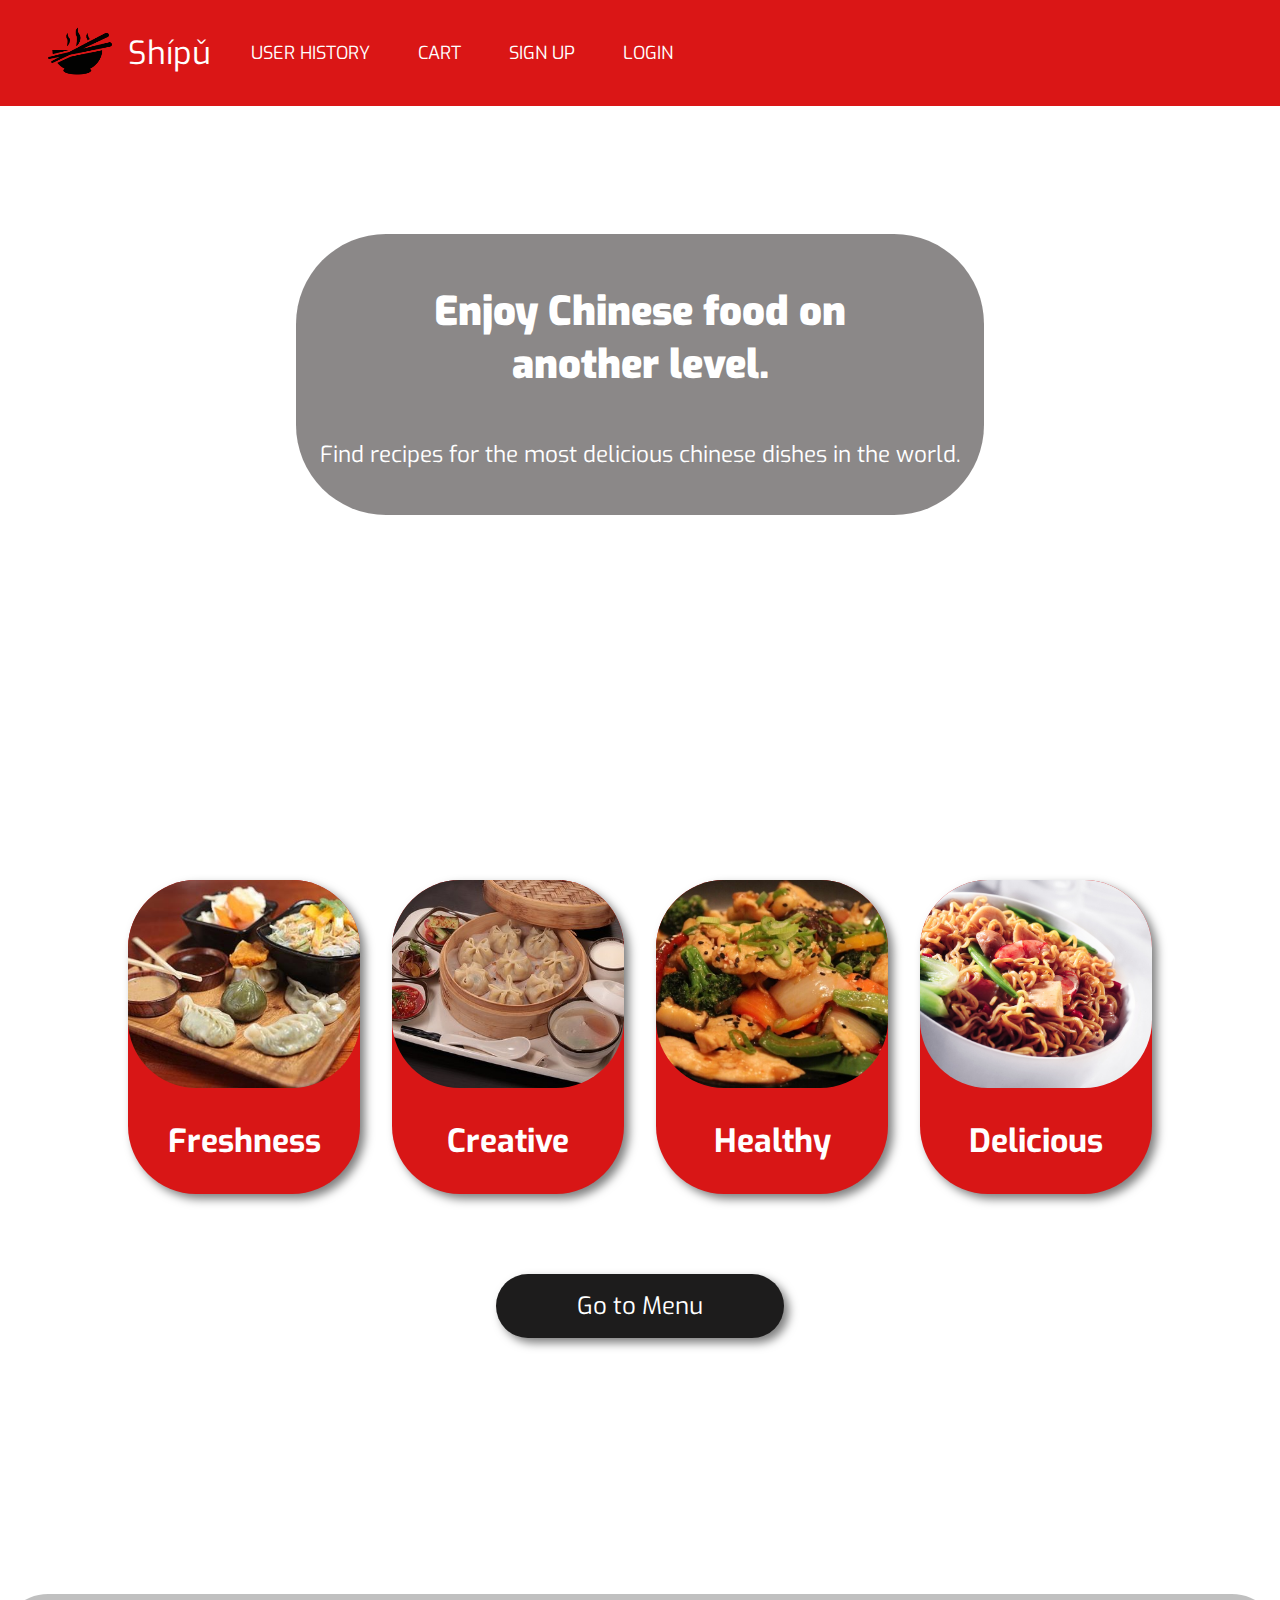
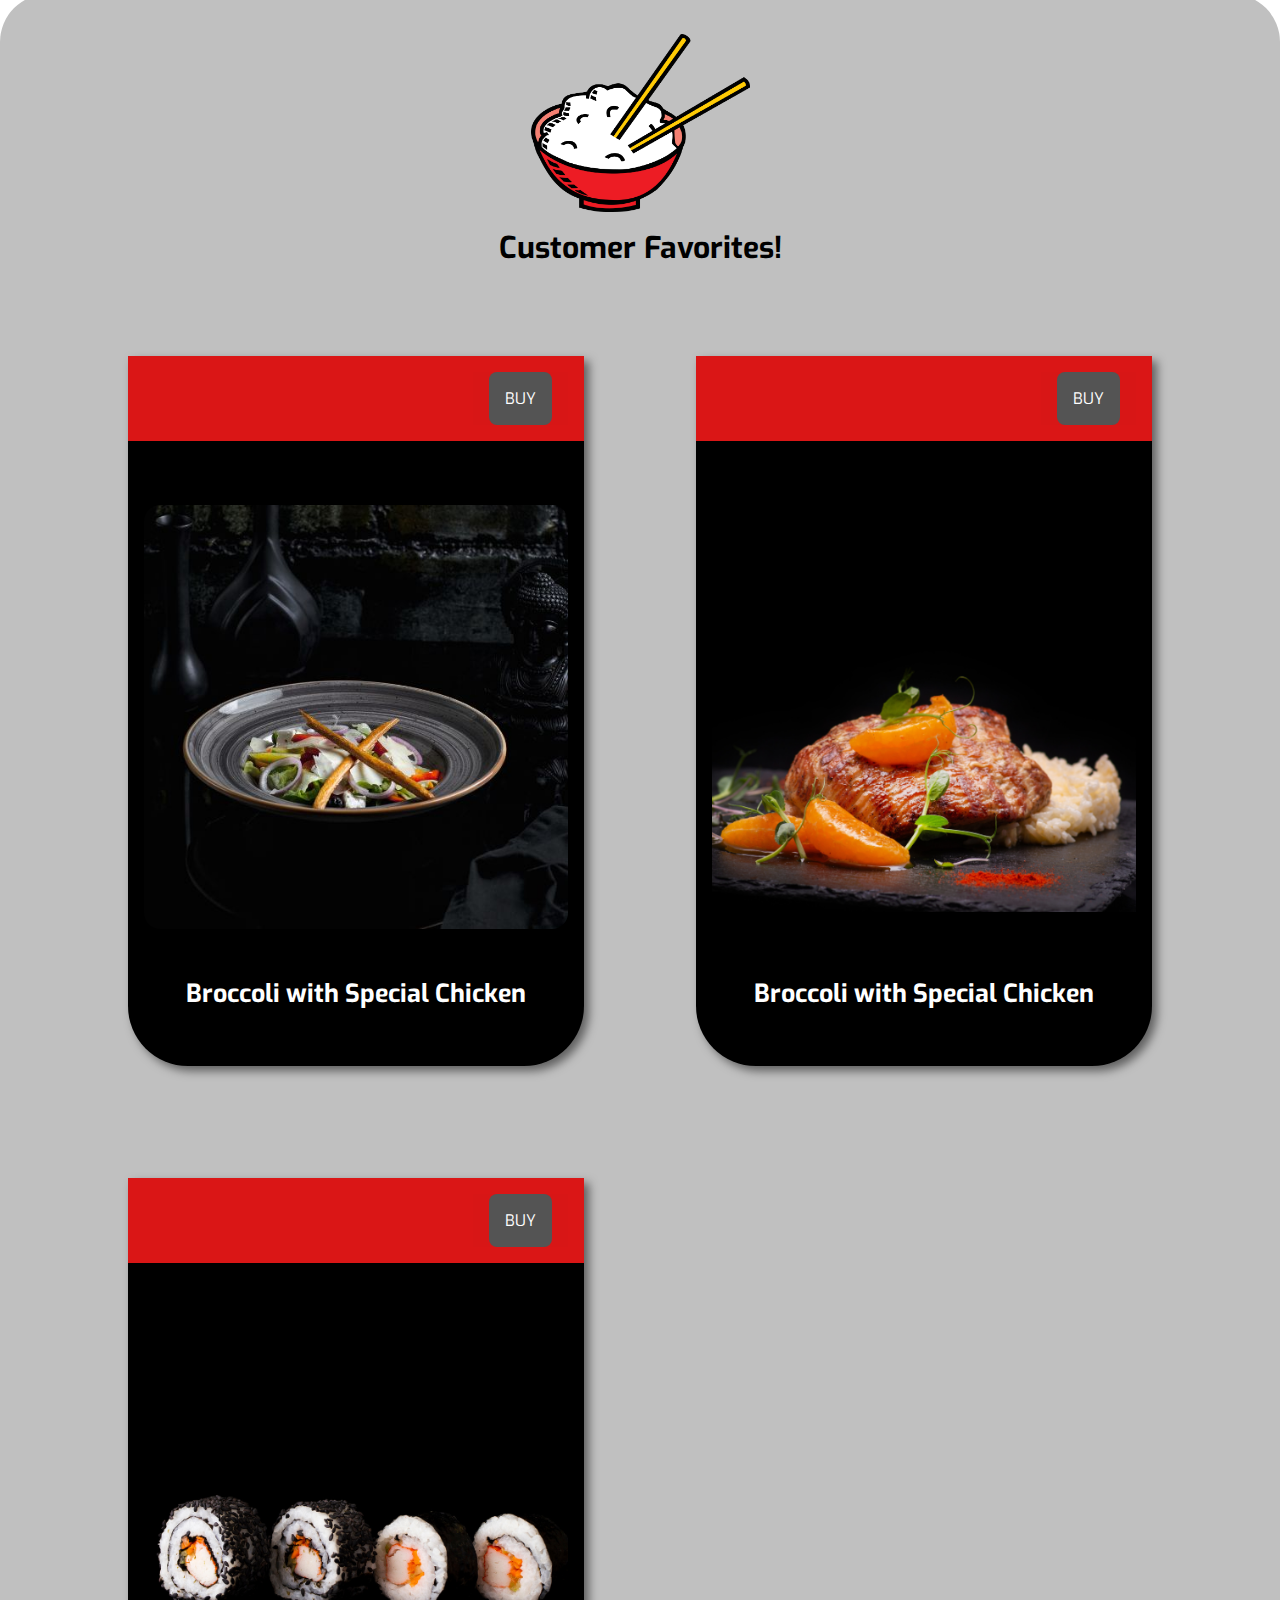
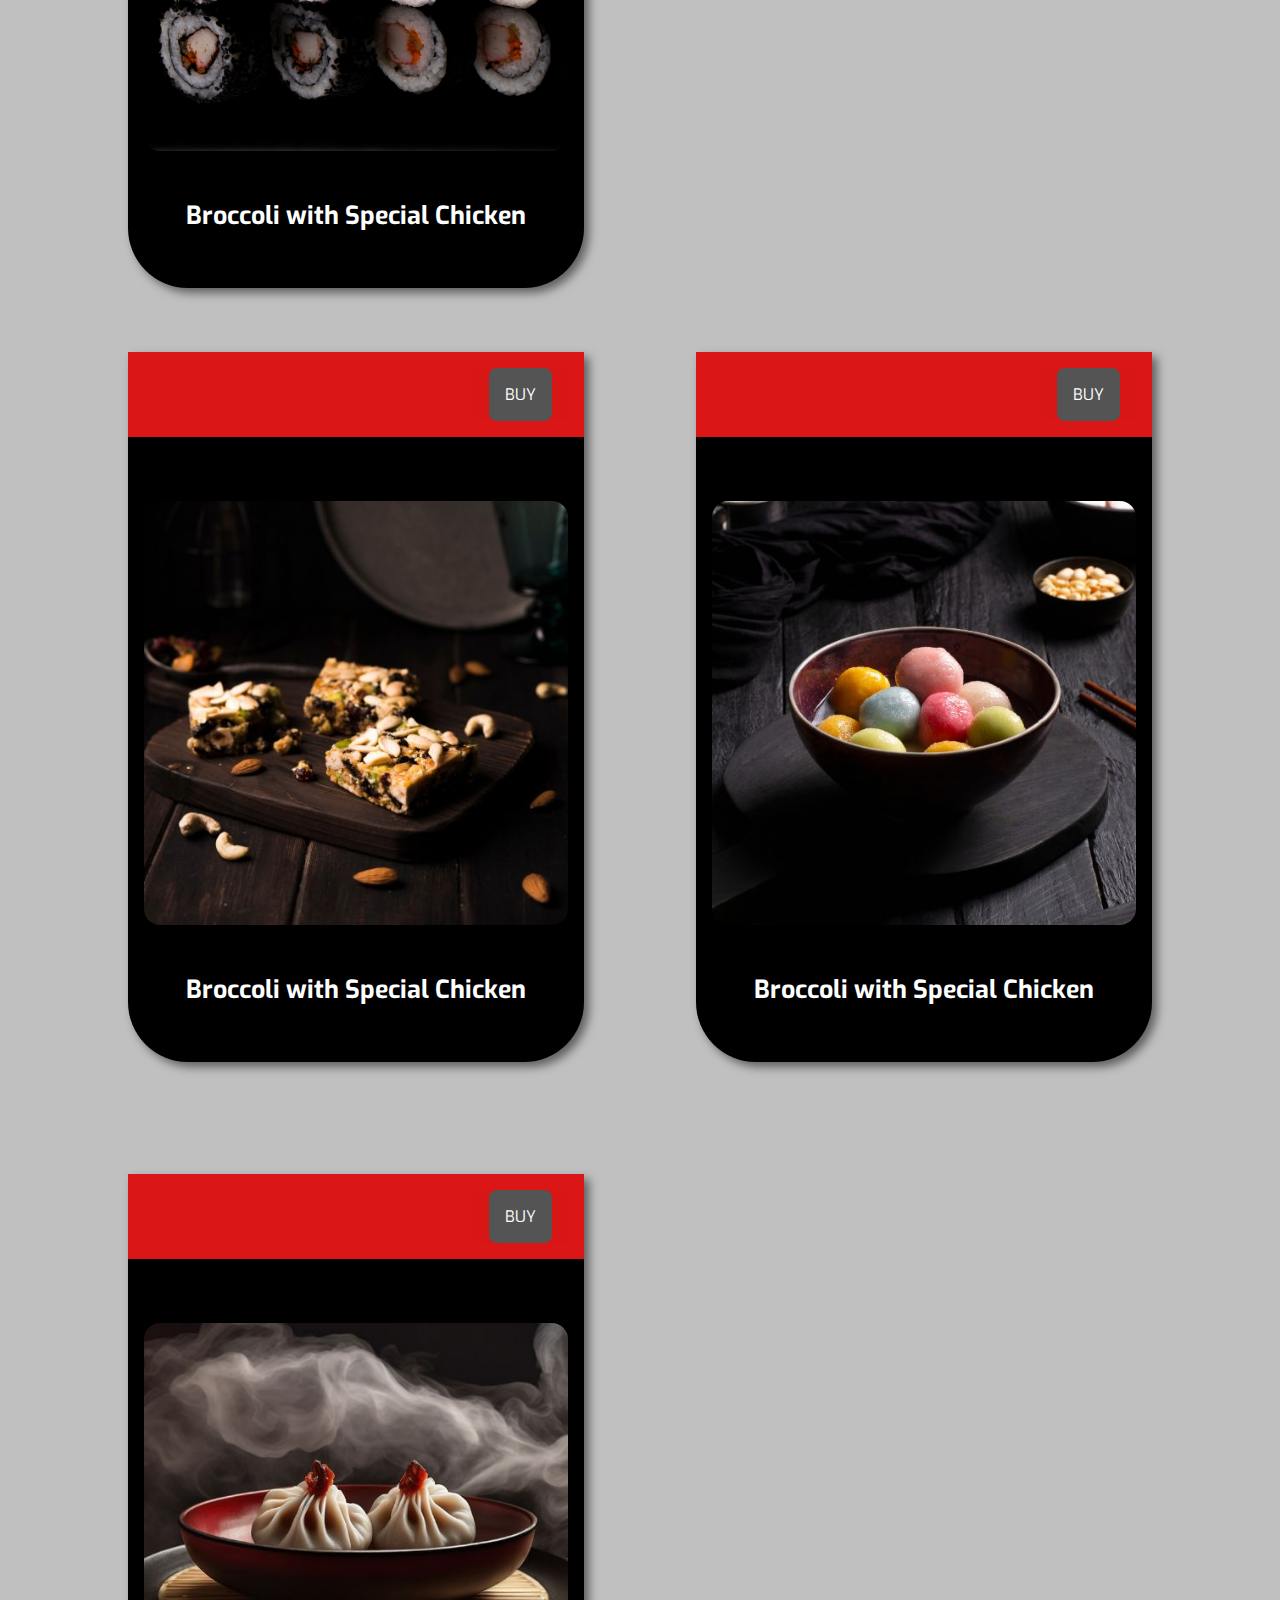
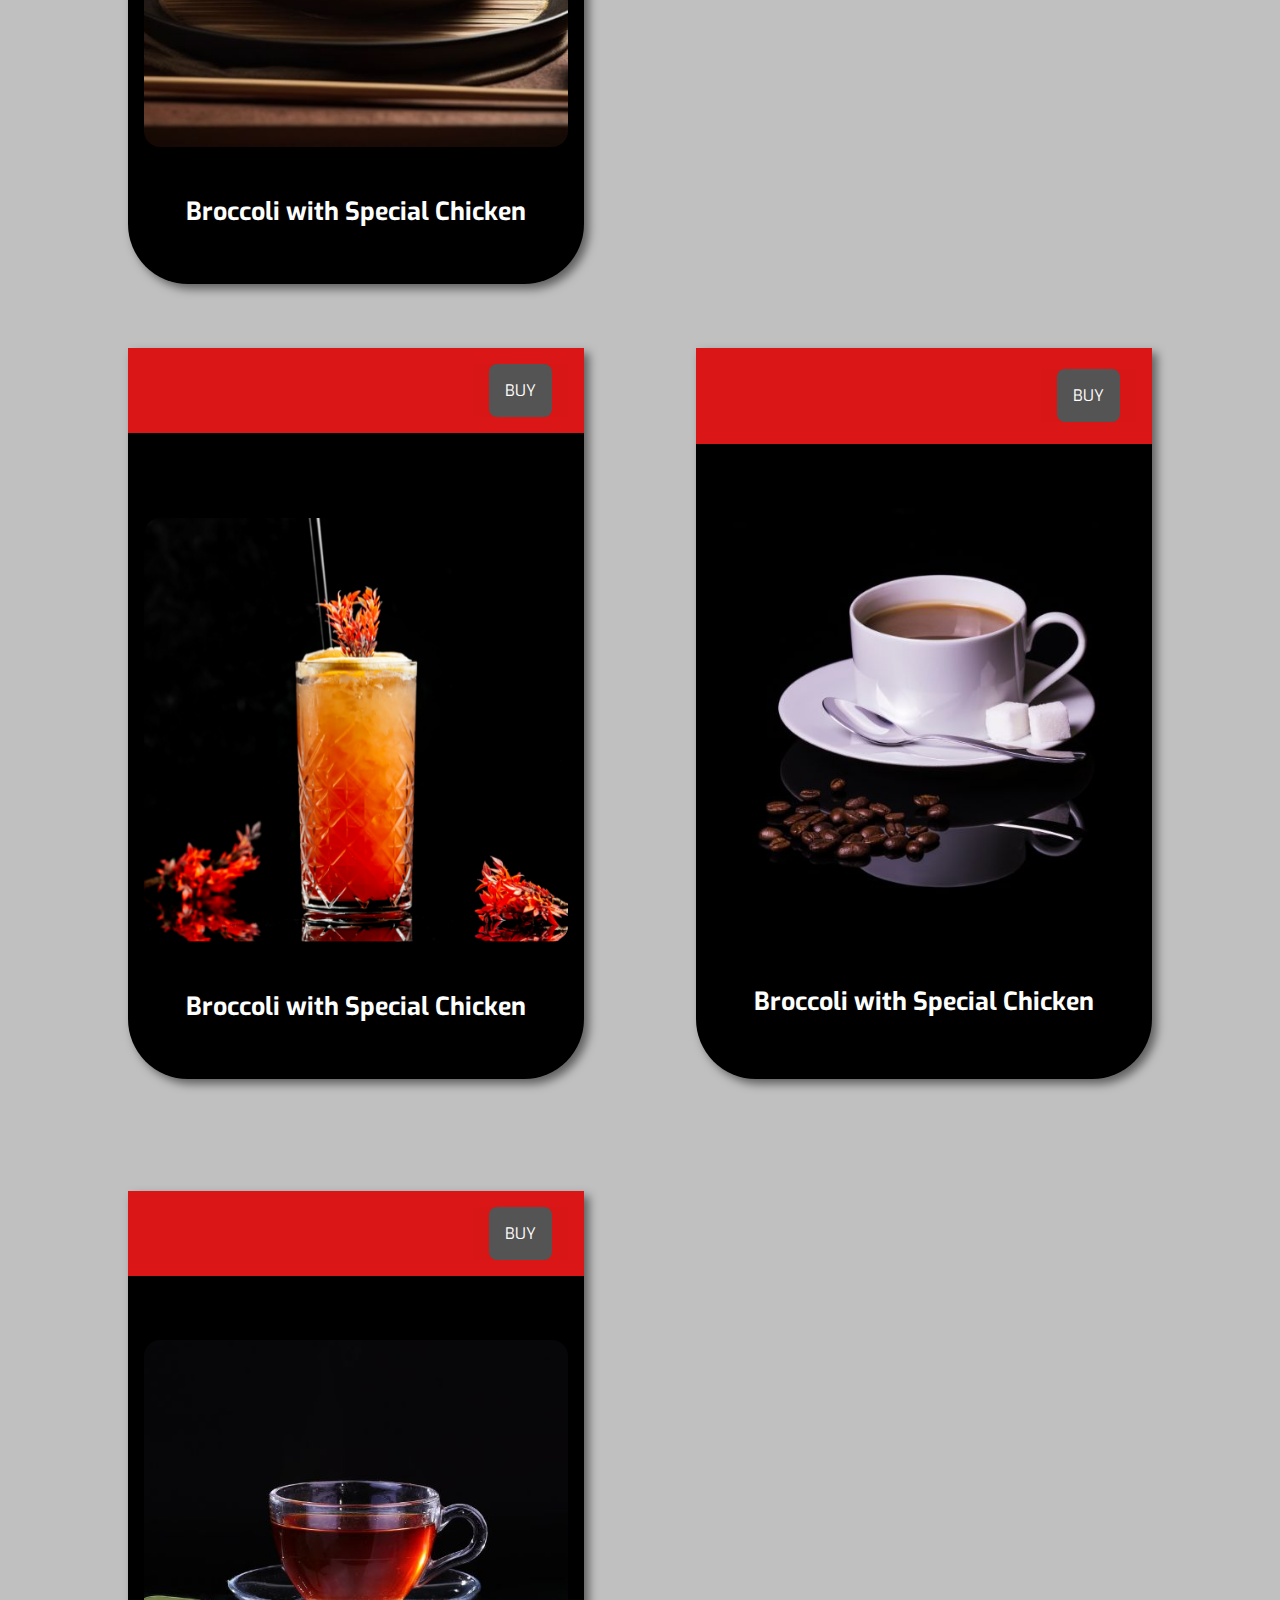
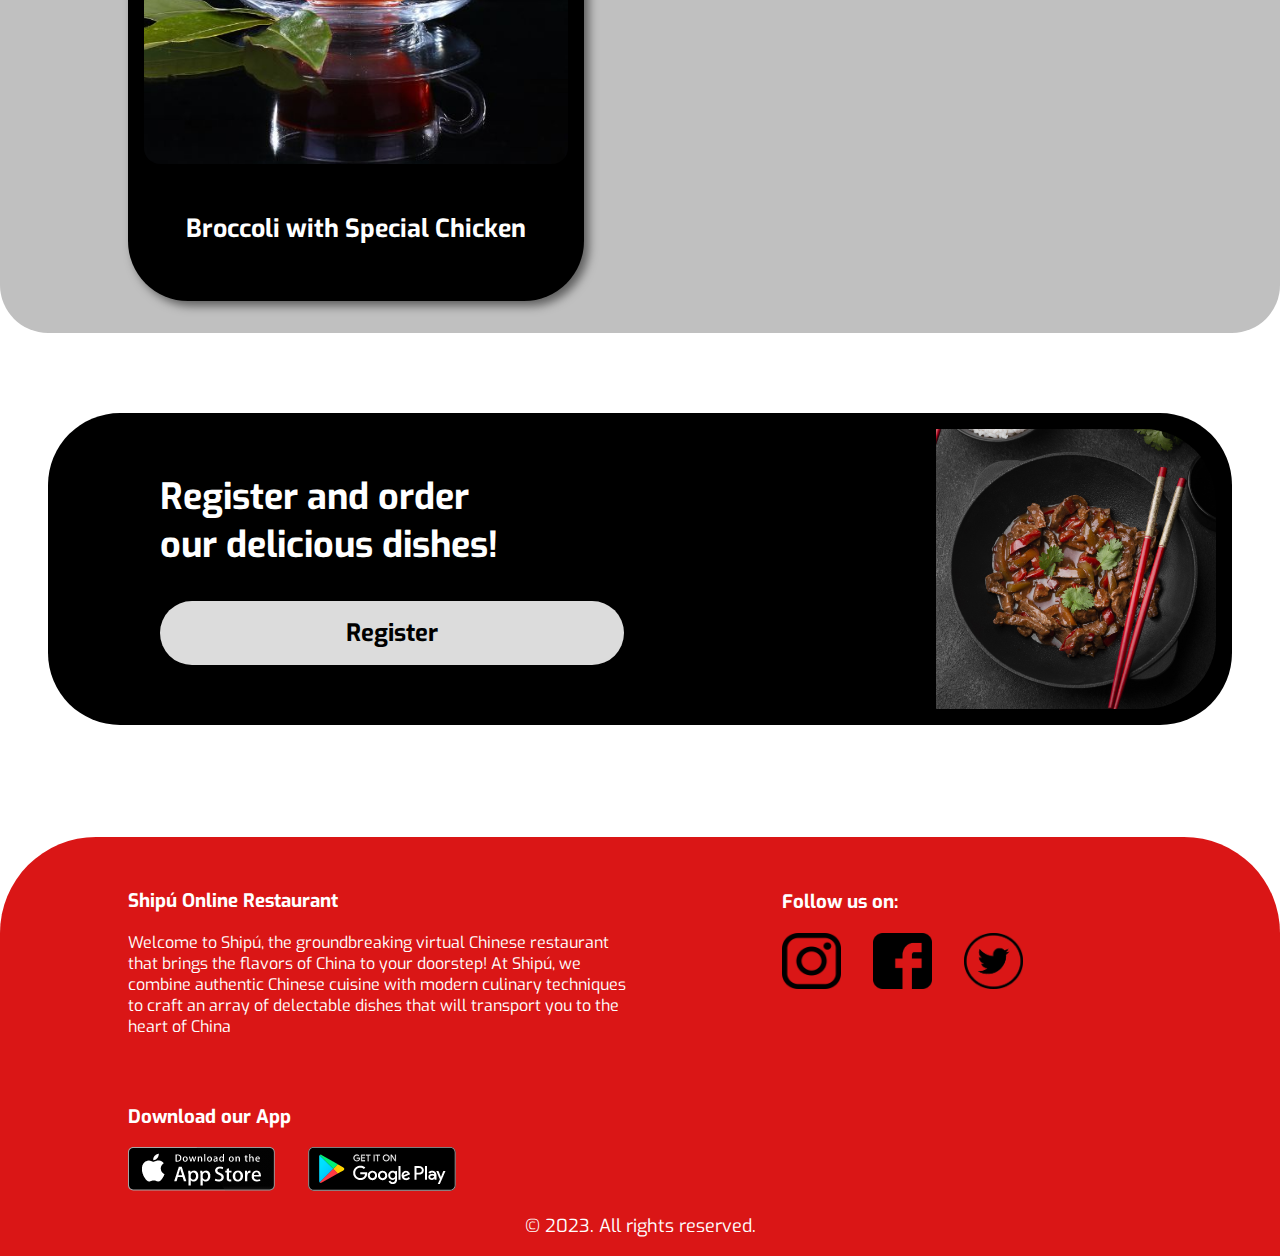
==== index.html @ 39c9ee70 "acomodar clases en sus respectivos css" ====
<!DOCTYPE html>
<html lang="en">

<head>
    <meta charset="UTF-8">
    <meta name="viewport" content="width=device-width, initial-scale=1.0">
    <title>Chinese Restaurant</title>
    <!-- google fonts -->
    <link rel="preconnect" href="https://fonts.googleapis.com">
    <link rel="preconnect" href="https://fonts.gstatic.com" crossorigin>
    <link href="https://fonts.googleapis.com/css2?family=Exo:wght@500;600&display=swap" rel="stylesheet">
    <!-- google fonts -->
    <link rel="stylesheet" href="./css/main.css">



</head>

<body>
    <header class="hero-container">
        <nav class="top-nav">
            <a href="./index.html"><img class="logo" src="./imgs/logoOscuro.png" alt="Shipu Logo"></a>
            <p class="nav-title">Shípǔ</p>

            <!--mobile nav btn (camping extracted)-->

            <input class="mobile-cb" type="checkbox">
            <label class="mobile-btn">
                <span>

                </span>
            </label>


            <ul class="nav-list">
                <li><a class="nav-list-link" href="./history.html">USER HISTORY</a></li>
                <li><a class="nav-list-link" href="./cart.html">CART</a></li>
                <li><a class="nav-list-link" href="./register.html">SIGN UP</a></li>
                <li><a class="nav-list-link" href="./login.html">LOGIN</a></li>
            </ul>


        </nav>

        <div class="headerTextContainer">
            <h1 class="hero-title">Enjoy Chinese food on <br>another level.</h1>
            <p class="hero-text"> Find recipes for the most delicious chinese dishes in the world.</p>
        </div>

    </header>

    <main>

        <!--<Section Two>-->

        <div class="sectionTwoContainer">

            <div class="sectionTwoCard">
                <img class="sectionTwoActivity" src="./imgs/searchFood.jpg" alt="Search">
                <div class="sectionTwoText">
                    <p>Freshness</p>
                </div>

            </div>

            <div class="sectionTwoCard">
                <img class="sectionTwoActivity" src="./imgs/createFood.jpg" alt="Create">
                <div class="sectionTwoText">
                    <p>Creative</p>
                </div>
            </div>

            <div class="sectionTwoCard">
                <img class="sectionTwoActivity" src="./imgs/findFood.jpg" alt="Find">
                <div class="sectionTwoText">
                    <p>Healthy</p>
                </div>
            </div>



            <div class="sectionTwoCard">
                <img class="sectionTwoActivity" src="./imgs/enjoyFood.jpg" alt="e">
                <div class="sectionTwoText">
                    <p>Delicious</p>
                </div>
            </div>

        </div>


        <!--<End Section Two>-->


        <div class="cta-container">
            <a href="./menu.html" class="btn go-to-menu-btn">Go to Menu</a>
        </div>


        <!--Button-->





        <!--<Section Three -->

        <section class="recipes-container">

            <div class="rice-container">
                <img class="rice-image" src="./imgs/riceAnimate.png" alt="Explore Destinations & Activities">
                <h2 class="recipes-title">Customer Favorites!</h2>
            </div>


            <!--<Section Three First Part -->

            <section class="food-container">

                <div class="card">





                    <div class="top-card">

                        <div class="boton-modal">
                            <label for="btn-modal-uno">
                                BUY
                            </label>
                        </div>
                        <input type="checkbox" id="btn-modal-uno">
                        <div class="container-modal">
                            <div class="content-modal">
                                <div class="superior-info-modal">
                                    <h2>Fruit Salad</h2>
                                    <div class="info-modal">
                                        <img class="icon-persons" src="./imgs/familiar.png" alt="modalCart">
                                        <h3>Salad with apple, papaya and watermelon</h3>
                                    </div>
                                </div>
                                <img class="recipe-image" src="./imgs/menu/mdOne.jpg" alt="">
                                <div class="cta-price-orderNow ">
                                    <a class="btn-price-modal" href="">$12</a>
                                    <a class="btn-order-modal" href="">Order Now!</a>
                                </div>
                                <div class="btn-close">
                                    <label for="btn-modal-uno">Close</label>
                                </div>
                            </div>
                            <label for="btn-modal-uno" class="close-modal"></label>
                        </div>
                    </div>
                    <div class="recipe-thumb">
                        <img class="recipe-image" src="./imgs/menu/mdOne.jpg"
                            alt="RecipeOne">
                        <a class="btn recipe-name" href="#">Broccoli with Special Chicken</a>
                    </div>


                </div>


                <div class="card">
                    <div class="top-card">

                        <div class="boton-modal">
                            <label for="btn-modal-dos">
                                BUY
                            </label>
                        </div>
                        <input type="checkbox" id="btn-modal-dos">
                        <div class="container-modal">
                            <div class="content-modal">
                                <div class="superior-info-modal">
                                    <h2>Fruit Salad</h2>
                                    <div class="info-modal">
                                        <img class="icon-persons" src="./imgs/familiar.png" alt="modalCart">
                                        <h3>Salad with apple, papaya and watermelon</h3>
                                    </div>
                                </div>
                                <img class="recipe-image" src="./imgs/menu/mdNine.png"
                                    alt=".">
                                <div class="cta-price-orderNow ">
                                    <a class="btn-price-modal" href="">$12</a>
                                    <a class="btn-order-modal" href="">Order Now!</a>
                                </div>
                                <div class="btn-close">
                                    <label for="btn-modal-dos">close</label>
                                </div>
                            </div>
                            <label for="btn-modal-dos" class="close-modal"></label>
                        </div>
                        <!--Fin de window Modal-->

                    </div>
                    <div class="recipe-thumb">
                        <img class="recipe-image" src="./imgs/menu/mdNine.png"
                            alt="RecipeTwo">
                        <a class="btn recipe-name" href="#">Broccoli with Special Chicken</a>
                    </div>
                </div>








                <div class="card">
                    <div class="top-card">

                        <div class="boton-modal">
                            <label for="btn-modal-tres">
                                BUY
                            </label>
                        </div>
                        <input type="checkbox" id="btn-modal-tres">
                        <div class="container-modal">
                            <div class="content-modal">
                                <div class="superior-info-modal">
                                    <h2>Fruit Salad</h2>
                                    <div class="info-modal">
                                        <img class="icon-persons" src="./imgs/familiar.png" alt="modalCart">
                                        <h3>Salad with apple, papaya and watermelon</h3>
                                    </div>
                                </div>
                                <img class="recipe-image" src="./imgs/menu/mdSix.png"
                                    alt="">
                                <div class="cta-price-orderNow ">
                                    <a class="btn-price-modal" href="">$12</a>
                                    <a class="btn-order-modal" href="">Order Now!</a>
                                </div>
                                <div class="btn-close">
                                    <label for="btn-modal-tres">close</label>
                                </div>
                            </div>
                            <label for="btn-modal-tres" class="close-modal"></label>
                        </div>
                        <!--Fin de window Modal-->

                    </div>
                    <div class="recipe-thumb">
                        <img class="recipe-image" src="./imgs/menu/mdSix.png"
                            alt="RecipeThree">
                        <a class="btn recipe-name" href="#">Broccoli with Special Chicken</a>
                    </div>
                </div>

            </section>

            <!--<End Section Three first part-->

            <!--Section Three second part-->

            <section class="food-container">

                <div class="card">
                    <div class="top-card">

                        <div class="boton-modal">
                            <label for="btn-modal-four">
                                BUY
                            </label>
                        </div>
                        <input type="checkbox" id="btn-modal-four">
                        <div class="container-modal">
                            <div class="content-modal">
                                <div class="superior-info-modal">
                                    <h2>Fruit Salad</h2>
                                    <div class="info-modal">
                                        <img class="icon-persons" src="./imgs/familiar.png" alt="modalCart">
                                        <h3>Salad with apple, papaya and watermelon</h3>
                                    </div>
                                </div>
                                <img class="recipe-image" src="./imgs/menu/dessertOne.jpg"
                                    alt="">
                                <div class="cta-price-orderNow ">
                                    <a class="btn-price-modal" href="">$12</a>
                                    <a class="btn-order-modal" href="">Order Now!</a>
                                </div>
                                <div class="btn-close">
                                    <label for="btn-modal-four">close</label>
                                </div>
                            </div>
                            <label for="btn-modal-four" class="close-modal"></label>
                        </div>
                        <!--Fin de window Modal-->

                    </div>
                    <div class="recipe-thumb">
                        <img class="recipe-image" src="./imgs/menu/dessertOne.jpg"
                            alt="RecipeFour">
                        <a class="btn recipe-name" href="#">Broccoli with Special Chicken</a>
                    </div>


                </div>


                <div class="card">
                    <div class="top-card">

                        <div class="boton-modal">
                            <label for="btn-modal-five">
                                BUY
                            </label>
                        </div>
                        <input type="checkbox" id="btn-modal-five">
                        <div class="container-modal">
                            <div class="content-modal">
                                <div class="superior-info-modal">
                                    <h2>Fruit Salad</h2>
                                    <div class="info-modal">
                                        <img class="icon-persons" src="./imgs/familiar.png" alt="modalCart">
                                        <h3>Salad with apple, papaya and watermelon</h3>
                                    </div>
                                </div>
                                <img class="recipe-image" src="./imgs/menu/dessertTwo.jpg"
                                    alt="">
                                <div class="cta-price-orderNow ">
                                    <a class="btn-price-modal" href="">$12</a>
                                    <a class="btn-order-modal" href="">Order Now!</a>
                                </div>
                                <div class="btn-close">
                                    <label for="btn-modal-five">close</label>
                                </div>
                            </div>
                            <label for="btn-modal-five" class="close-modal"></label>
                        </div>
                        <!--Fin de window Modal-->

                    </div>
                    <div class="recipe-thumb">
                        <img class="recipe-image" src="./imgs/menu/dessertTwo.jpg"
                            alt="RecipeFive">
                        <a class="btn recipe-name" href="#">Broccoli with Special Chicken</a>
                    </div>
                </div>

                <div class="card">
                    <div class="top-card">

                        <div class="boton-modal">
                            <label for="btn-modal-six">
                                BUY
                            </label>
                        </div>
                        <input type="checkbox" id="btn-modal-six">
                        <div class="container-modal">
                            <div class="content-modal">
                                <div class="superior-info-modal">
                                    <h2>Fruit Salad</h2>
                                    <div class="info-modal">
                                        <img class="icon-persons" src="./imgs/familiar.png" alt="modalCart">
                                        <h3>Salad with apple, papaya and watermelon</h3>
                                    </div>
                                </div>
                                <img class="recipe-image" src="./imgs/menu/dessertThree.jpg" alt="">
                                <div class="cta-price-orderNow ">
                                    <a class="btn-price-modal" href="">$12</a>
                                    <a class="btn-order-modal" href="">Order Now!</a>
                                </div>
                                <div class="btn-close">
                                    <label for="btn-modal-six">close</label>
                                </div>
                            </div>
                            <label for="btn-modal-six" class="close-modal"></label>
                        </div>
                        <!--Fin de window Modal-->

                    </div>
                    <div class="recipe-thumb">
                        <img class="recipe-image" src="./imgs/menu/dessertThree.jpg"
                            alt="RecipeSix">
                        <a class="btn recipe-name" href="#">Broccoli with Special Chicken</a>
                    </div>
                </div>
            </section>

            <!--End Section Three second part-->



            <!--Section Three third part-->

            <section class="food-container">

                <div class="card">
                    <div class="top-card">

                        <div class="boton-modal">
                            <label for="btn-modal-seven">
                                BUY
                            </label>
                        </div>
                        <input type="checkbox" id="btn-modal-seven">
                        <div class="container-modal">
                            <div class="content-modal">
                                <div class="superior-info-modal">
                                    <h2>Fruit Salad</h2>
                                    <div class="info-modal">
                                        <img class="icon-persons" src="./imgs/familiar.png" alt="modalCart">
                                        <h3>Salad with apple, papaya and watermelon</h3>
                                    </div>
                                </div>
                                <img class="recipe-image" src="./imgs/menu/beverageFour.png"
                                    alt="">
                                <div class="cta-price-orderNow ">
                                    <a class="btn-price-modal" href="">$12</a>
                                    <a class="btn-order-modal" href="">Order Now!</a>
                                </div>
                                <div class="btn-close">
                                    <label for="btn-modal-seven">close</label>
                                </div>
                            </div>
                            <label for="btn-modal-seven" class="close-modal"></label>
                        </div>
                        <!--Fin de window Modal-->

                    </div>
                    <div class="recipe-thumb">
                        price-orderNow <img class="recipe-image"
                            src="./imgs/menu/beverageFour.png" alt="RecipeSeven">
                        <a class="btn recipe-name" href="#">Broccoli with Special Chicken</a>
                    </div>
                </div>


                <div class="card">
                    <div class="top-card">

                        <div class="boton-modal">
                            <label for="btn-modal-eight">
                                BUY
                            </label>
                        </div>
                        <input type="checkbox" id="btn-modal-eight">
                        <div class="container-modal">
                            <div class="content-modal">
                                <div class="superior-info-modal">
                                    <h2>Fruit Salad</h2>
                                    <div class="info-modal">
                                        <img class="icon-persons" src="./imgs/familiar.png" alt="modalCart">
                                        <h3>Salad with apple, papaya and watermelon</h3>
                                    </div>
                                </div>
                                <img class="recipe-image" src="./imgs/menu/BeverageTwo.jpg"
                                    alt="">
                                <div class="cta-price-orderNow ">
                                    <a class="btn-price-modal" href="">$12</a>
                                    <a class="btn-order-modal" href="">Order Now!</a>
                                </div>
                                <div class="btn-close">
                                    <label for="btn-modal-eight">close</label>
                                </div>
                            </div>
                            <label for="btn-modal-eight" class="close-modal"></label>
                        </div>
                        <!--Fin de window Modal-->

                    </div>
                    <div class="recipe-thumb">
                        <img class="recipe-image" src="./imgs/menu/BeverageTwo.jpg"
                            alt="RecipeEight">
                        <a class="btn recipe-name" href="#">Broccoli with Special Chicken</a>
                    </div>
                </div>

                <div class="card">
                    <div class="top-card">

                        <div class="boton-modal">
                            <label for="btn-modal-nine">
                                BUY
                            </label>
                        </div>
                        <input type="checkbox" id="btn-modal-nine">
                        <div class="container-modal">
                            <div class="content-modal">
                                <div class="superior-info-modal">
                                    <h2>Fruit Salad</h2>
                                    <div class="info-modal">
                                        <img class="icon-persons" src="./imgs/familiar.png" alt="modalCart">
                                        <h3>Salad with apple, papaya and watermelon</h3>
                                    </div>
                                </div>
                                <img class="recipe-image" src="./imgs/menu/beverageThree.jpg"
                                    alt="">
                                <div class="cta-price-orderNow ">
                                    <a class="btn-price-modal" href="">$12</a>
                                    <a class="btn-order-modal" href="">Order Now!</a>
                                </div>
                                <div class="btn-close">
                                    <label for="btn-modal-nine">close</label>
                                </div>
                            </div>
                            <label for="btn-modal-nine" class="close-modal"></label>
                        </div>
                        <!--Fin de window Modal-->

                    </div>
                    <div class="recipe-thumb">
                        <img class="recipe-image" src="./imgs/menu/beverageThree.jpg"
                            alt="RecipeEight">
                        <a class="btn recipe-name" href="#">Broccoli with Special Chicken</a>
                    </div>
                </div>



            </section>

            <!--End Section Three third part-->

        </section>

        <!--End Section Three-->


        <!--register invitation-->
        <div class="register-invitation-cta">
            <section class="register-invitation-content">
                <h2 class="register-invitation-title">Register and order our delicious dishes!</h2>
                <a href="./register.html" class="btn register-invitation-btn">Register</a>
            </section>
            <div>
                <img class="register-invitation-image" src="./imgs/register-invitation-img.jpg"
                    alt="register invitation">
            </div>
        </div>
        <!--register invitation end-->

    </main>
    <!--footer-->

    <footer class="footer-container">
        <div class="footer-content">
            <section>
                <h3>Shipú Online Restaurant</h3>
                <p>Welcome to Shipú, the groundbreaking virtual Chinese restaurant that brings the flavors of
                    China
                    to your doorstep! At Shipú, we combine authentic Chinese cuisine with modern culinary
                    techniques
                    to craft an array of delectable dishes that will transport you to the heart of China </p>
            </section>
            <div class="footer-links">
                <section>
                    <h3>Follow us on:</h3>
                    <div class="cta-app-container">
                        <a href="https://www.instagram.com"><img class="instagram" src="./imgs/instagram.png"
                                alt="instagram"></a>
                        <a href="https://www.facebook.com"><img class="facebook" src="./imgs/facebook.png"
                                alt="facebook"></a>
                        <a href="https://www.twitter.com"><img class="twitter" src="./imgs/twitter.png"
                                alt="twitter"></a>

                    </div>

                </section>
            </div>
        </div>
        <section class="download-app">
            <h3>Download our App</h3>
            <div class="cta-app-container">
                <a href="#"><img src="./imgs/app-store.png" alt="Our app from App Store"></a>
                <a href="#"><img src="./imgs/google-play.png" alt="Our app from Google Play"></a>
            </div>
        </section>
        <p class="footer-legal">&copy; 2023. All rights reserved.</p>
    </footer>



    <script src="main.js"></script>
</body>

</html>
---- css/main.css ----
@import url(./abstracts/vars.css);

@import url(./base/base.css);
@import url(./base/typography.css);

@import url(./layout/footer.css);
@import url(./layout/forms.css);
@import url(./layout/grid.css);
@import url(./layout/header.css);
@import url(./layout/navigation.css);
@import url(./layout/modal.css);

@import url(./components/components.css);
@import url(./components/media.css);
@import url(./components/buttons.css);


@import url(./pages/pages.css);
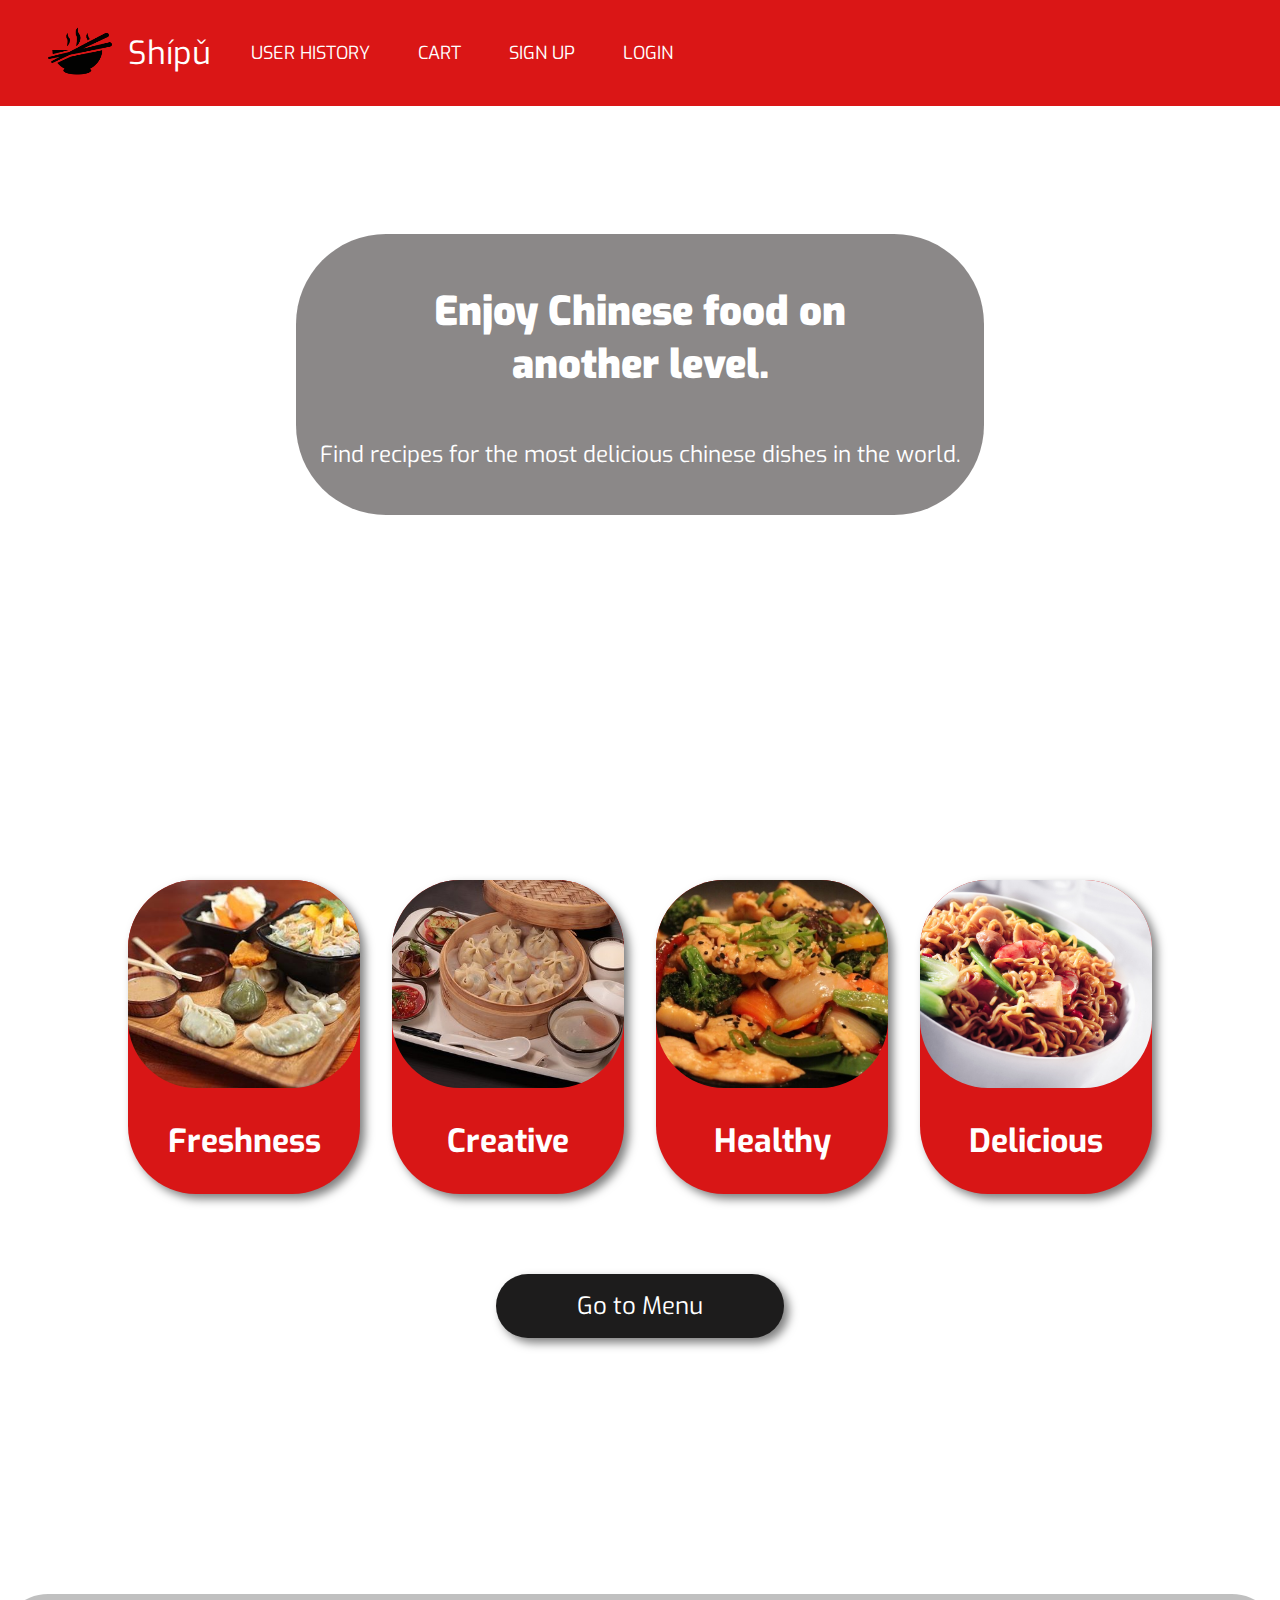
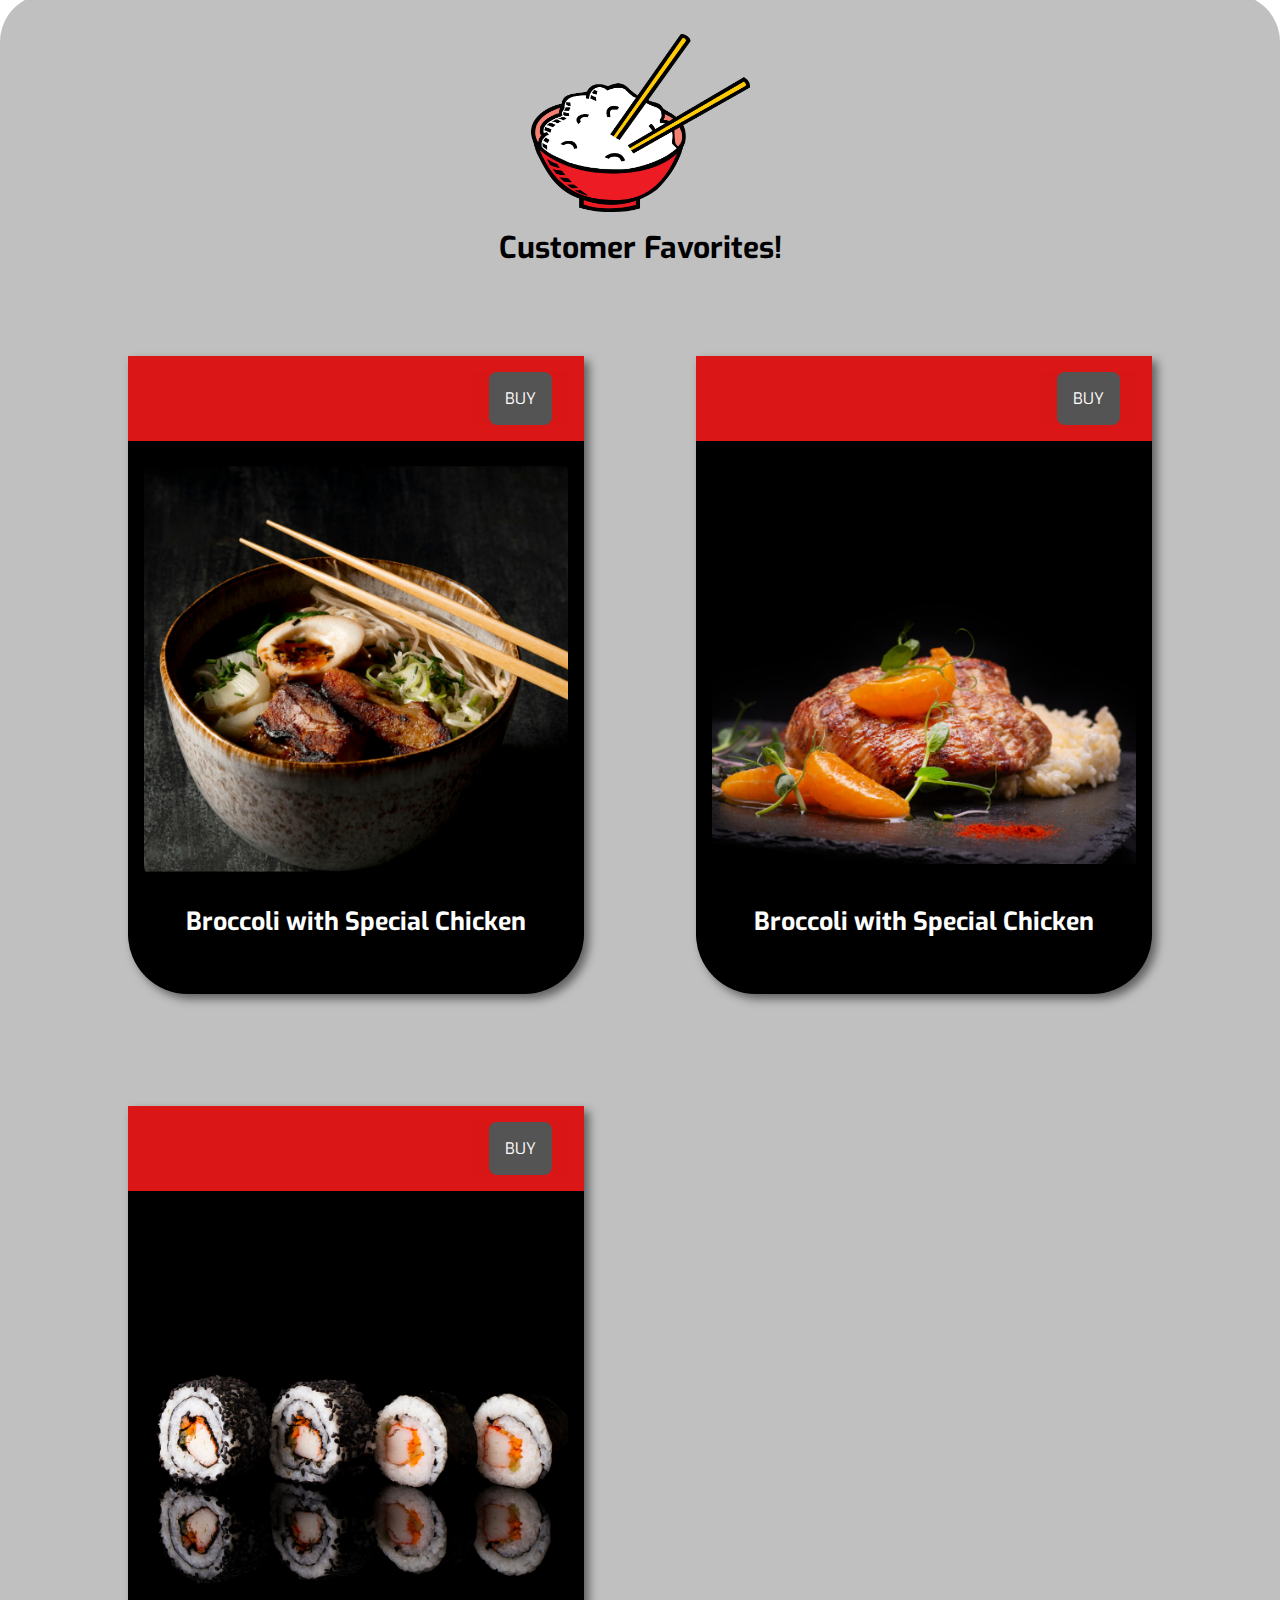
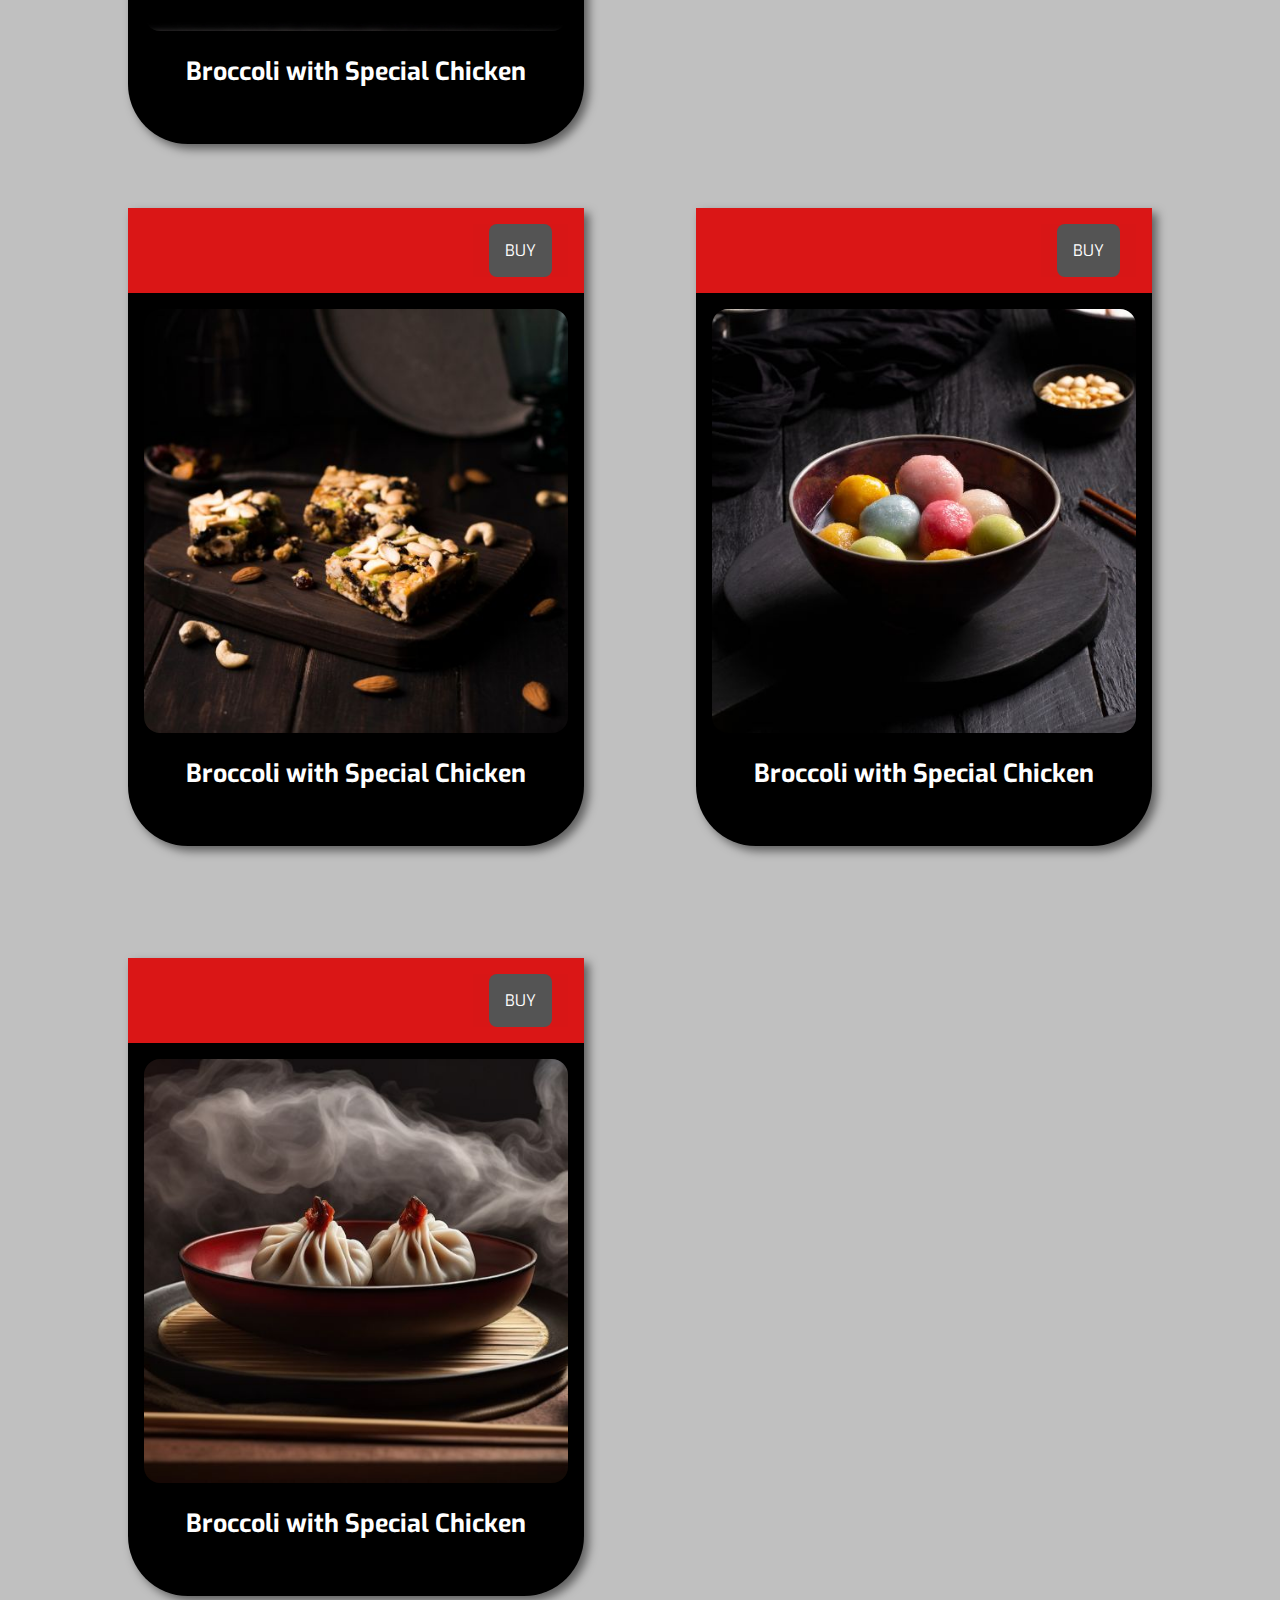
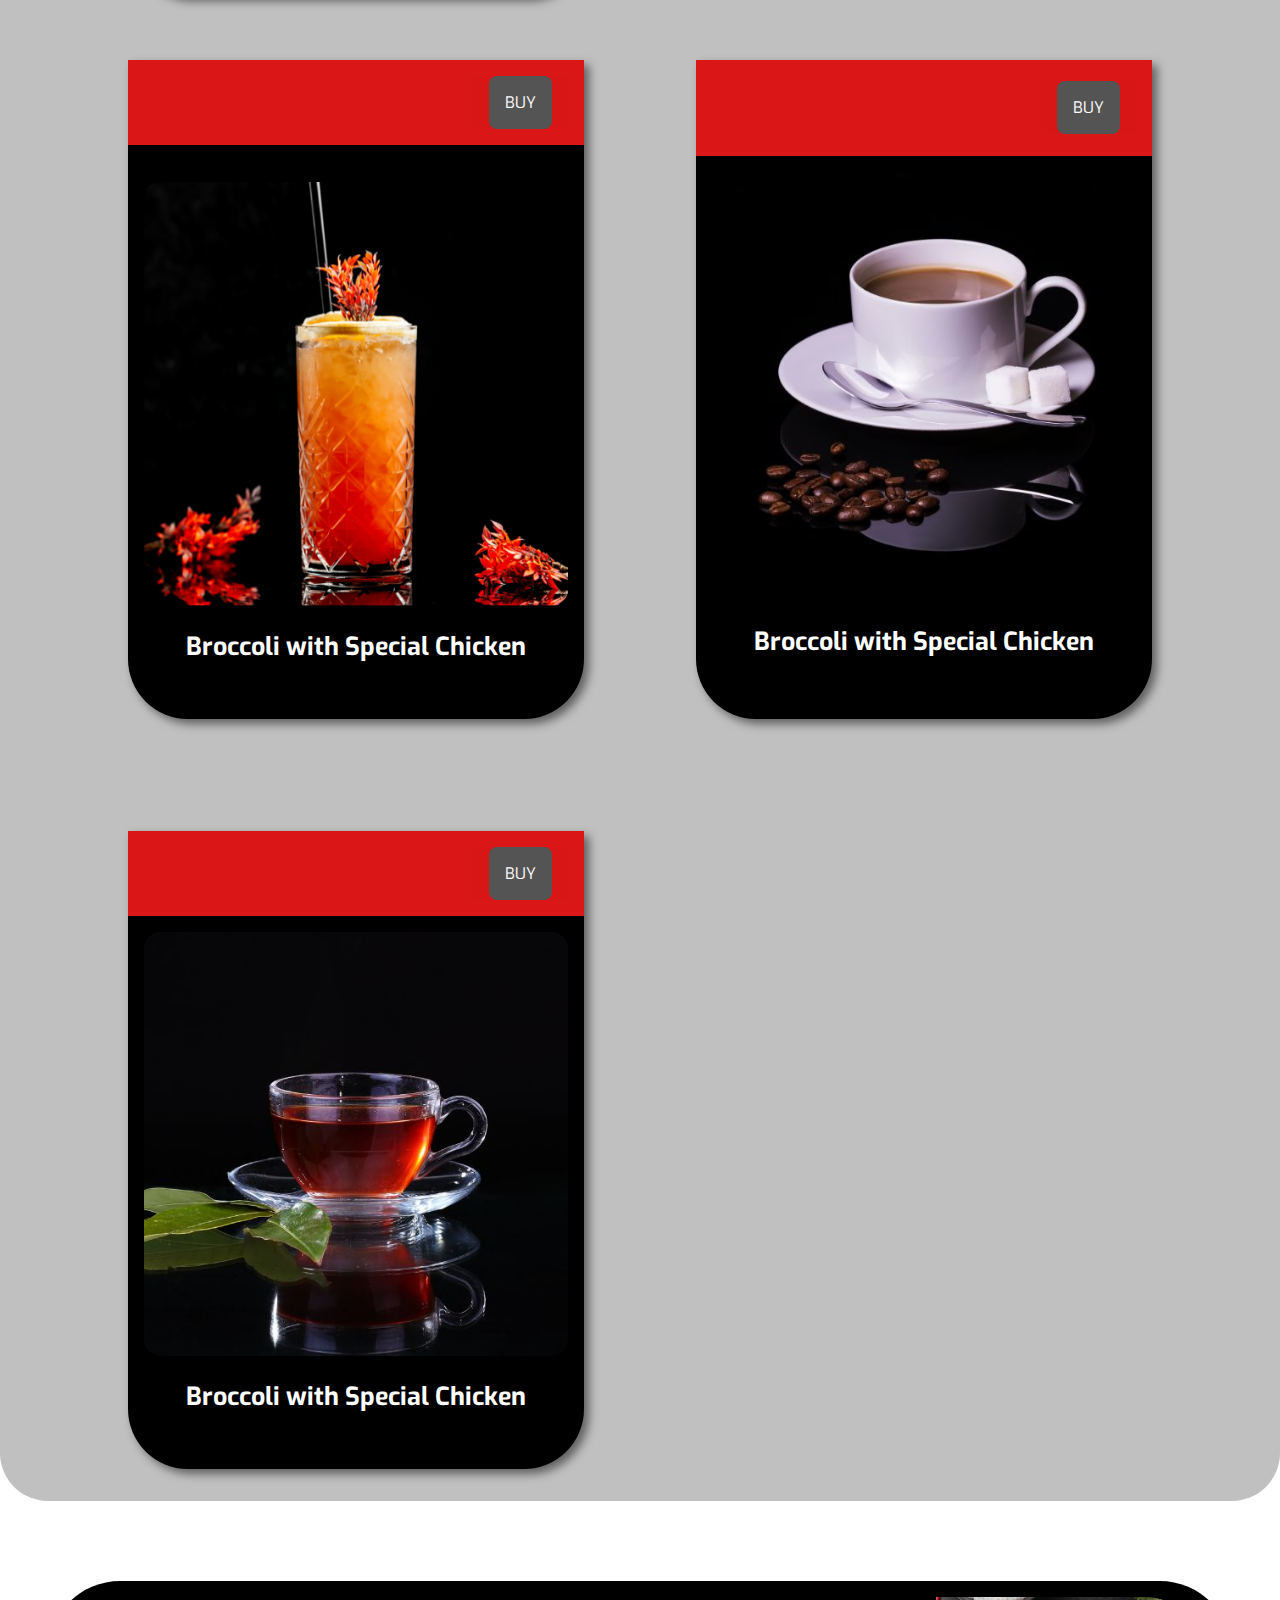
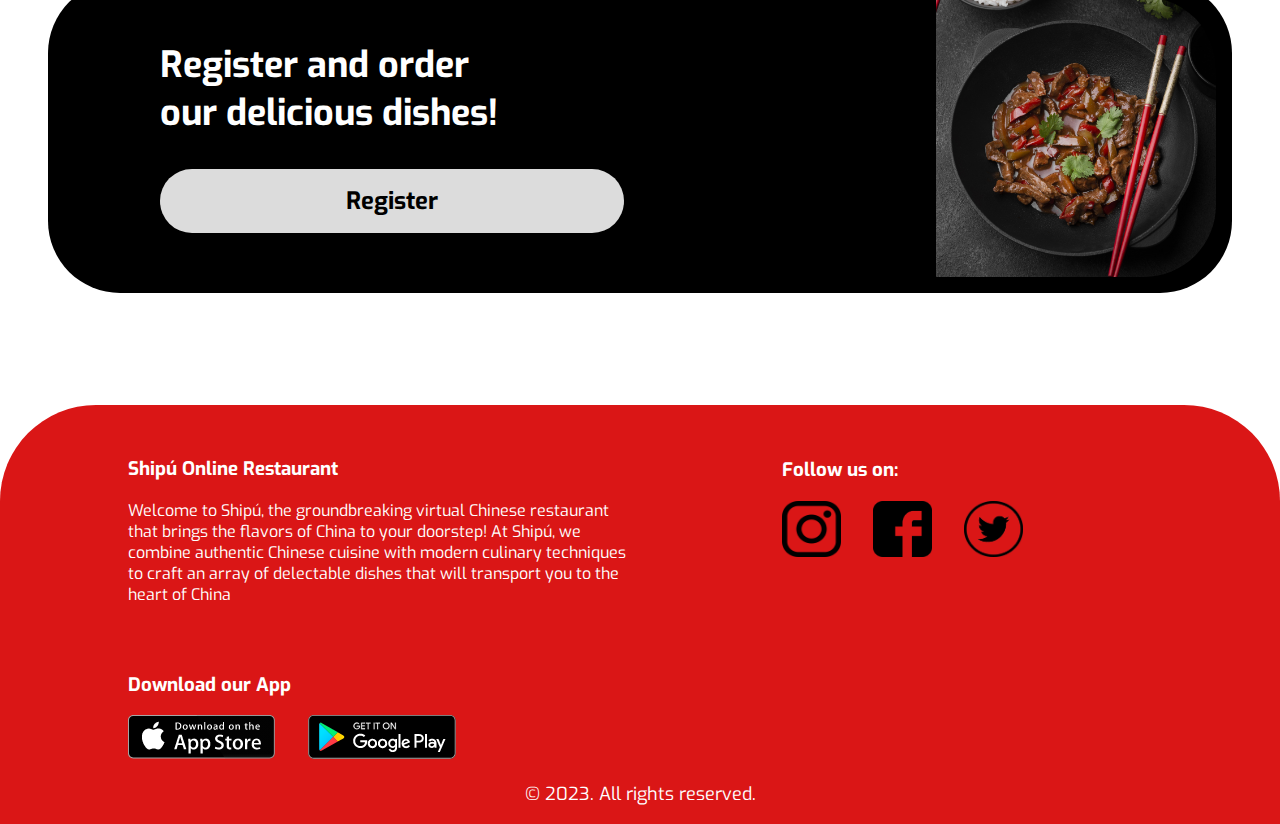
==== commit 32b3e8a3: "prueba netlify 3" ====
--- a/index.html
+++ b/index.html
@@ -140,7 +140,7 @@
                                         <h3>Salad with apple, papaya and watermelon</h3>
                                     </div>
                                 </div>
-                                <img class="recipe-image" src="./imgs/menu/mdOne.jpg" alt="">
+                                <img class="recipe-image" src="./imgs/menu/mdSeven.png" alt="">
                                 <div class="cta-price-orderNow ">
                                     <a class="btn-price-modal" href="">$12</a>
                                     <a class="btn-order-modal" href="">Order Now!</a>
@@ -153,7 +153,7 @@
                         </div>
                     </div>
                     <div class="recipe-thumb">
-                        <img class="recipe-image" src="./imgs/menu/mdOne.jpg"
+                        <img class="recipe-image" src="./imgs/menu/mdSeven.png"
                             alt="RecipeOne">
                         <a class="btn recipe-name" href="#">Broccoli with Special Chicken</a>
                     </div>
@@ -572,9 +572,6 @@
         <p class="footer-legal">&copy; 2023. All rights reserved.</p>
     </footer>
 
-
-
-    <script src="main.js"></script>
 </body>
 
 </html>--- a/css/main.css
+++ b/css/main.css
@@ -13,6 +13,7 @@
 @import url(./components/components.css);
 @import url(./components/media.css);
 @import url(./components/buttons.css);
+@import url(./components/menu.css);
 
 
 @import url(./pages/pages.css);
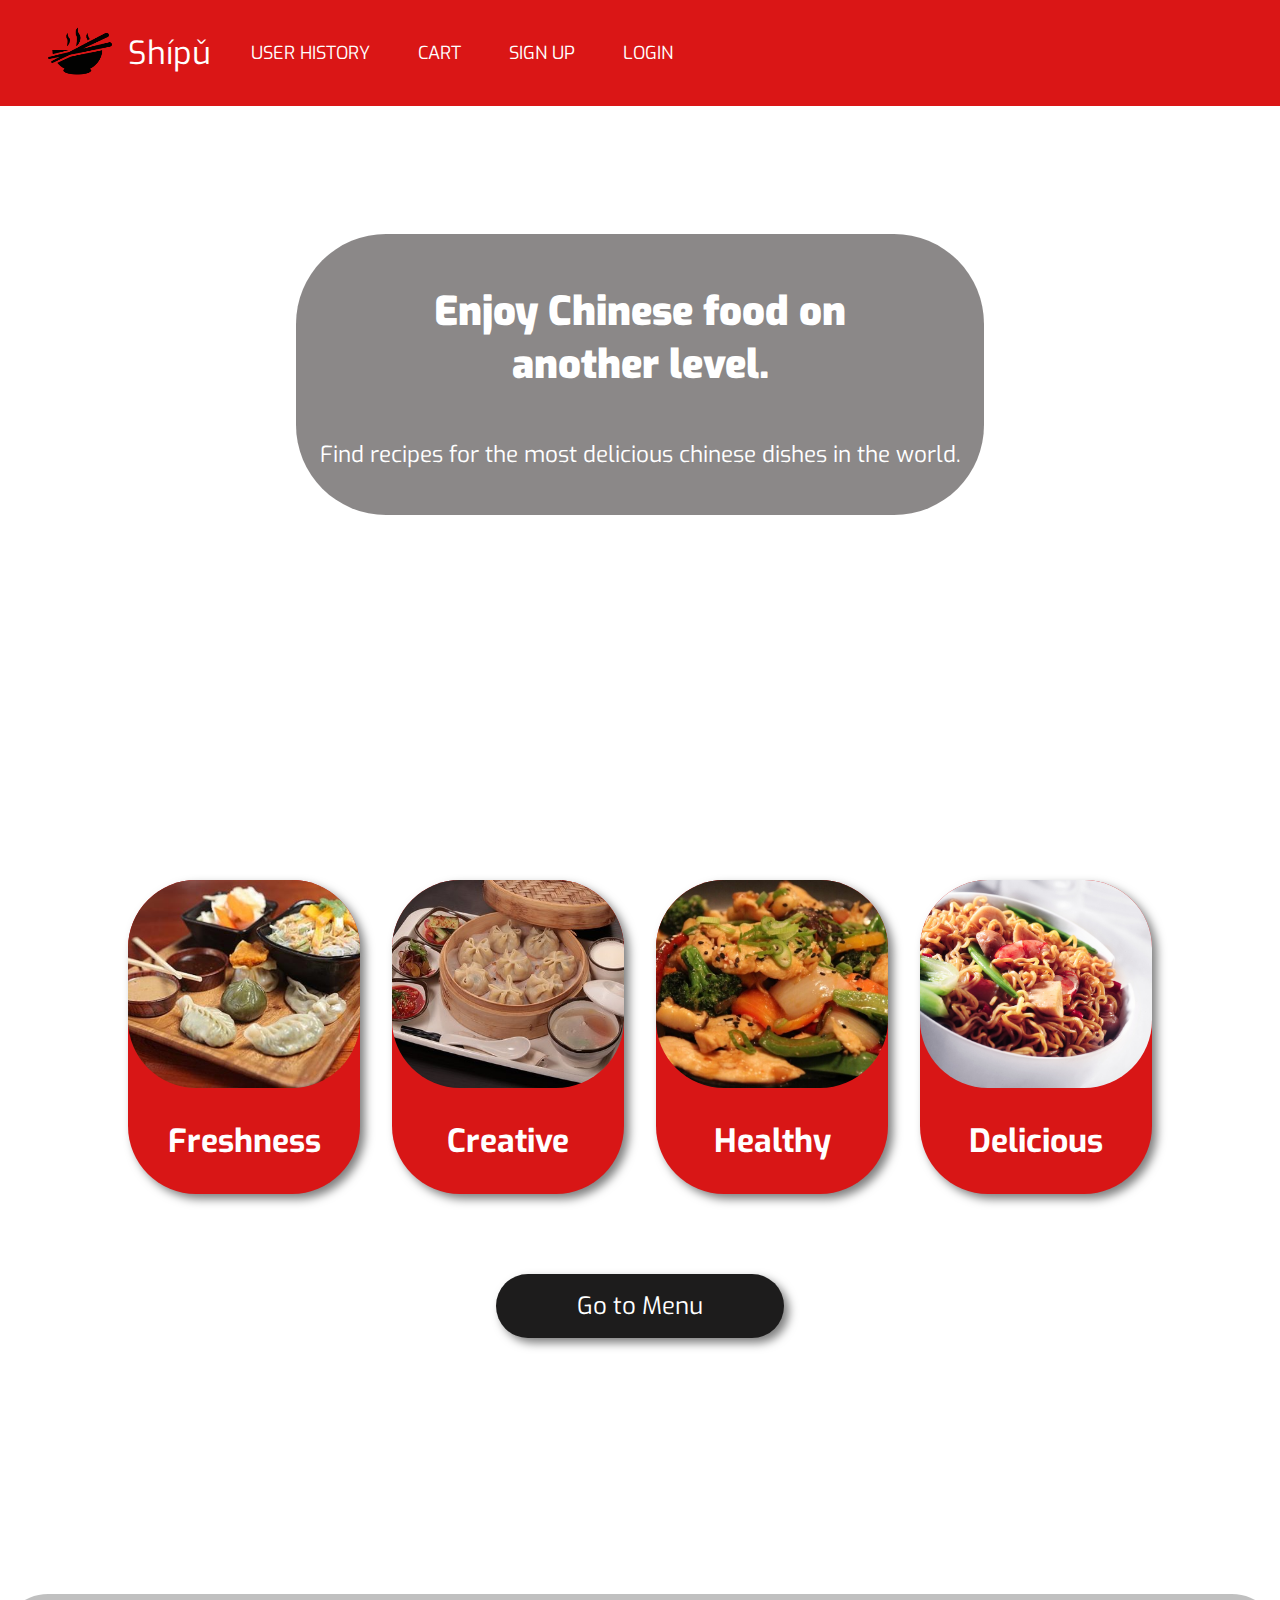
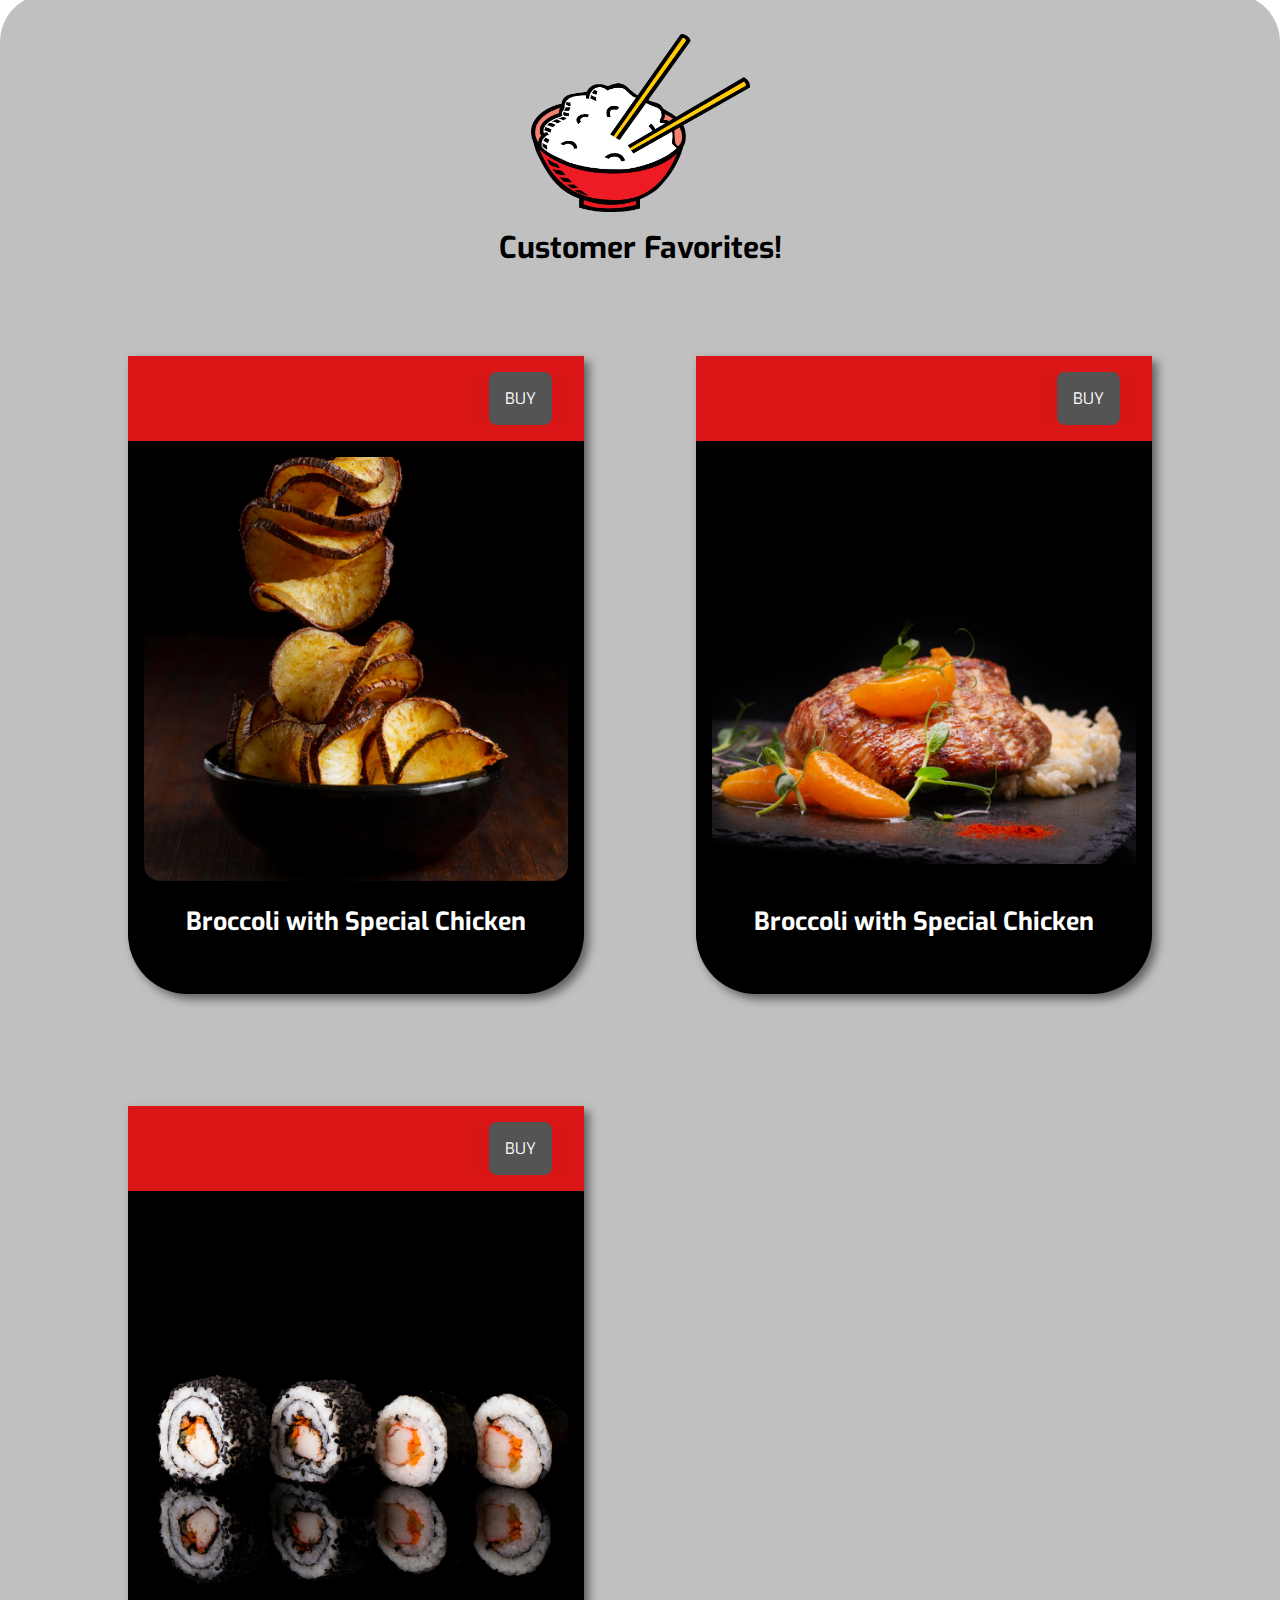
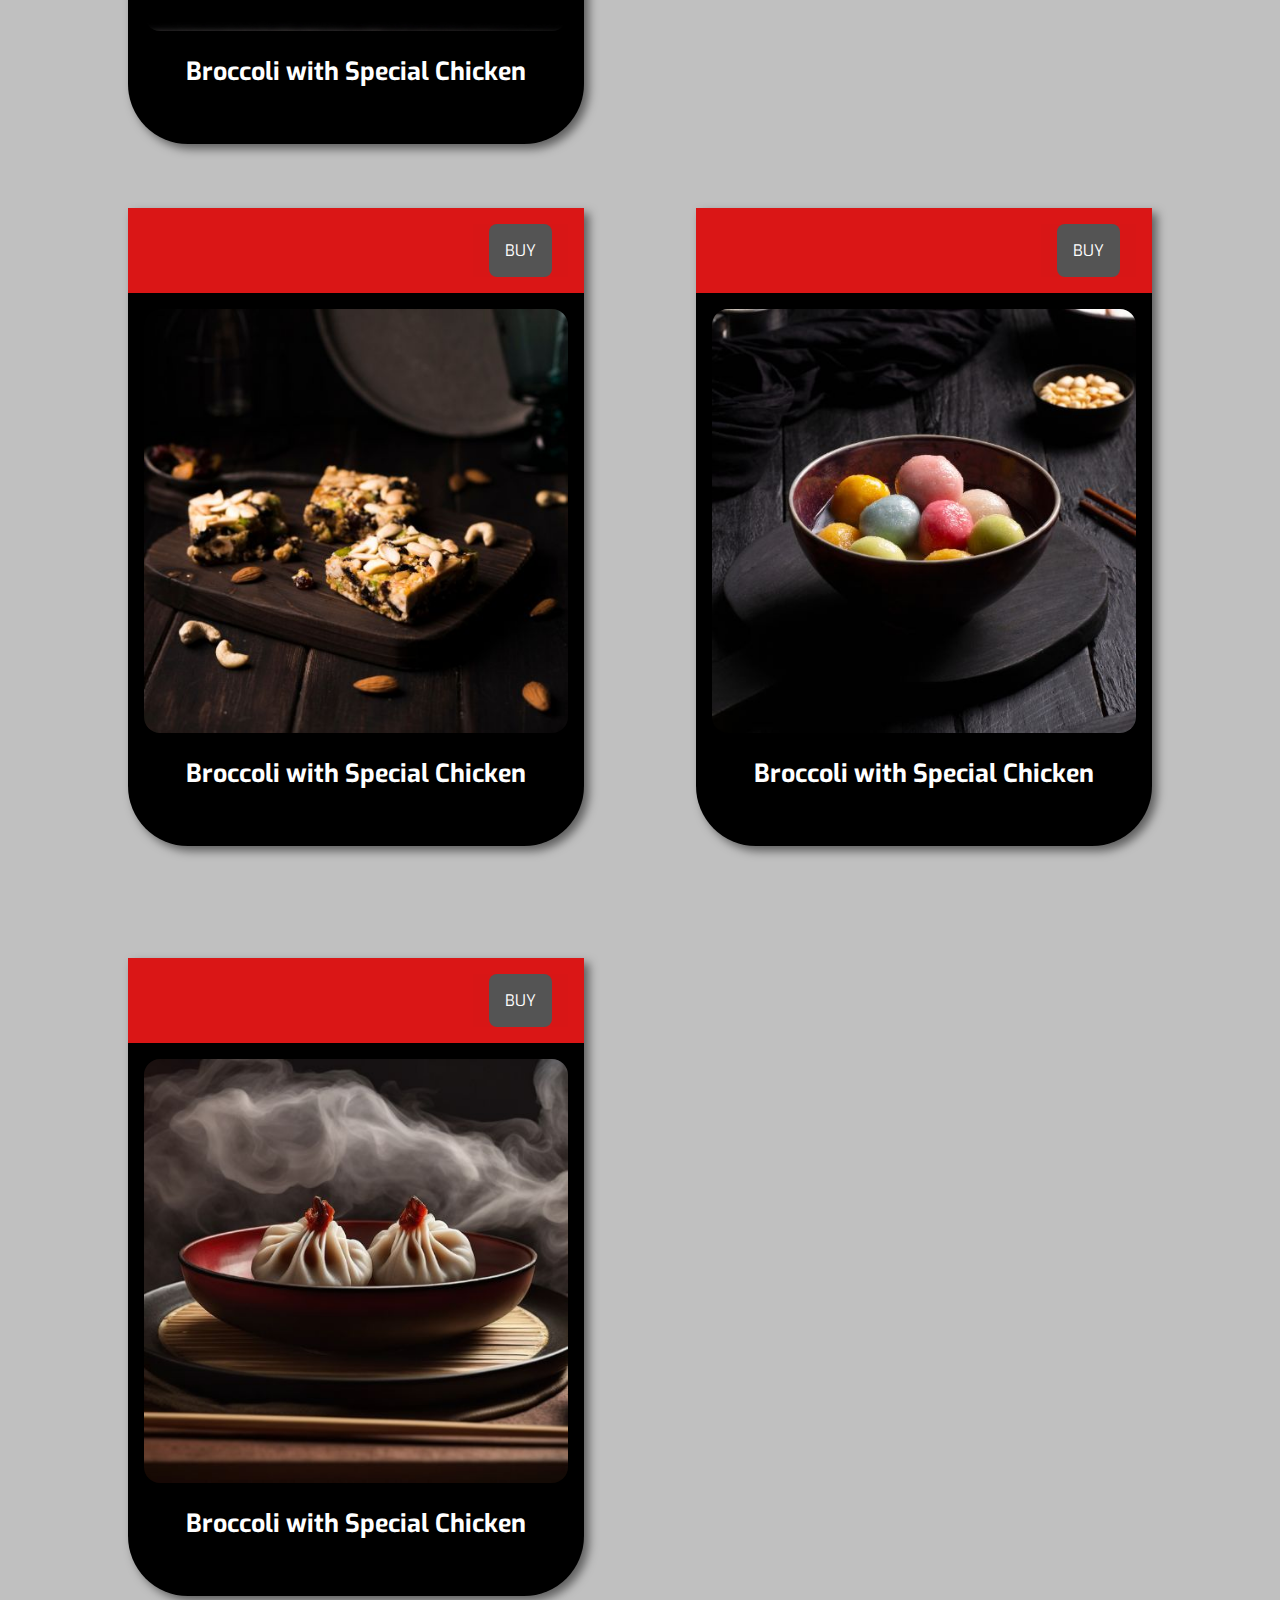
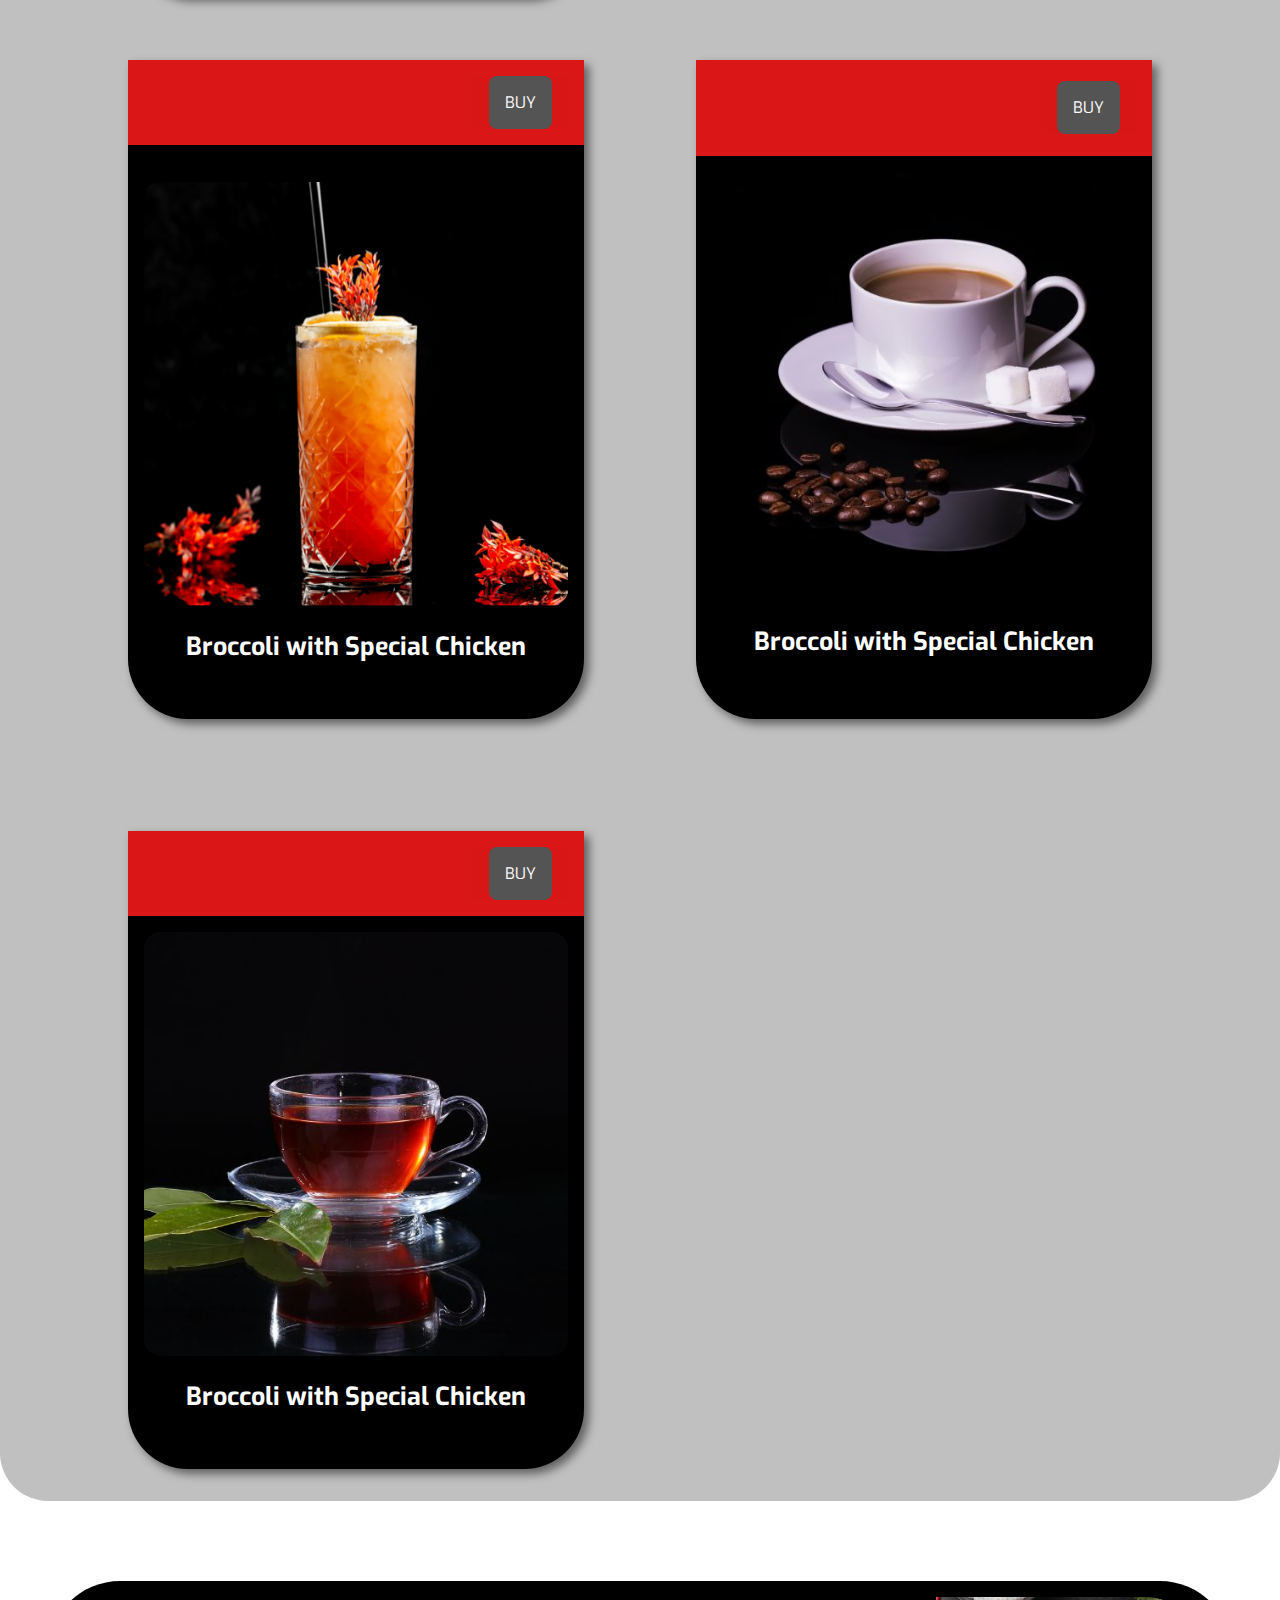
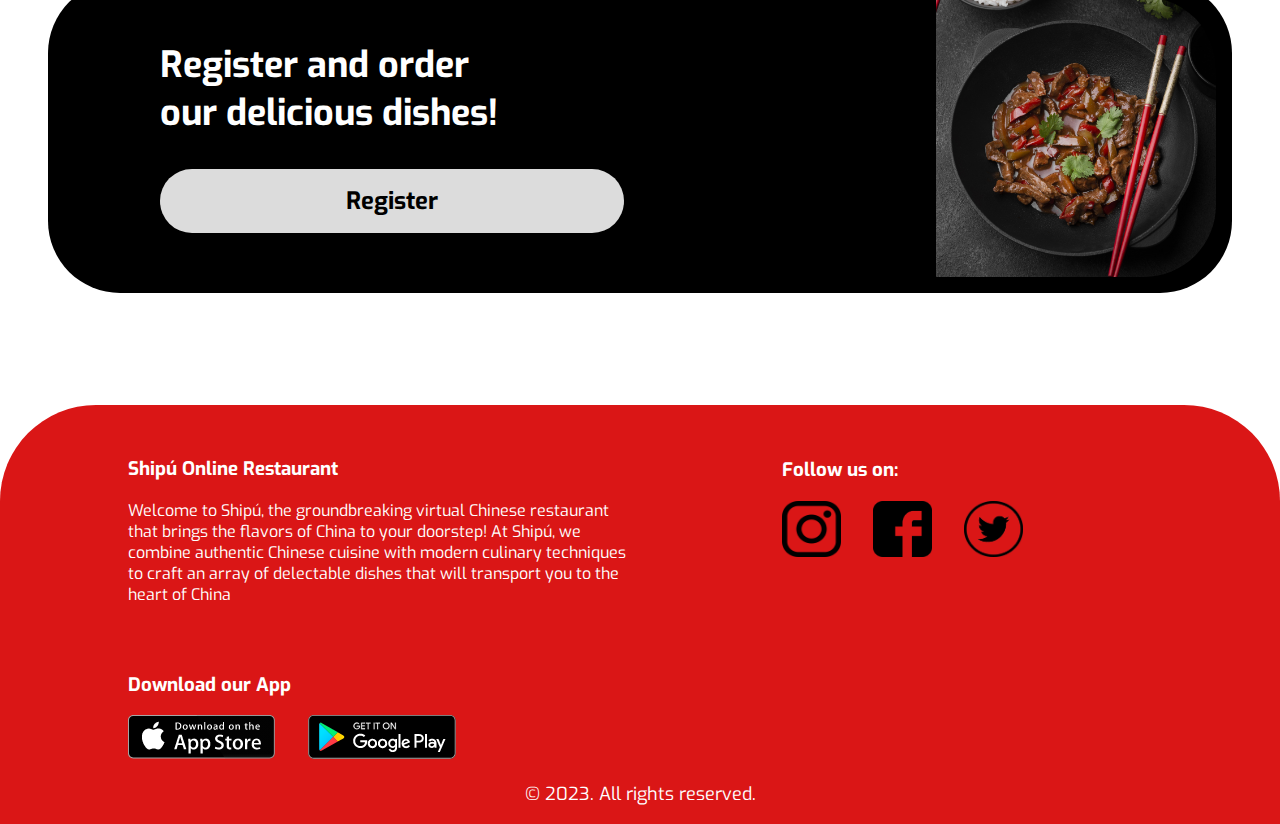
==== commit c8c5e746: "bg menu ajustes tamanos" ====
--- a/index.html
+++ b/index.html
@@ -119,10 +119,6 @@
 
                 <div class="card">
 
-
-
-
-
                     <div class="top-card">
 
                         <div class="boton-modal">
@@ -140,7 +136,7 @@
                                         <h3>Salad with apple, papaya and watermelon</h3>
                                     </div>
                                 </div>
-                                <img class="recipe-image" src="./imgs/menu/mdSeven.png" alt="">
+                                <img class="recipe-image" src="./imgs/menu/appetizerTwo.png" alt="">
                                 <div class="cta-price-orderNow ">
                                     <a class="btn-price-modal" href="">$12</a>
                                     <a class="btn-order-modal" href="">Order Now!</a>
@@ -153,7 +149,7 @@
                         </div>
                     </div>
                     <div class="recipe-thumb">
-                        <img class="recipe-image" src="./imgs/menu/mdSeven.png"
+                        <img class="recipe-image" src="./imgs/menu/appetizerTwo.png"
                             alt="RecipeOne">
                         <a class="btn recipe-name" href="#">Broccoli with Special Chicken</a>
                     </div>
@@ -513,10 +509,12 @@
 
             </section>
 
+     
             <!--End Section Three third part-->
 
         </section>
 
+       
         <!--End Section Three-->
 
 
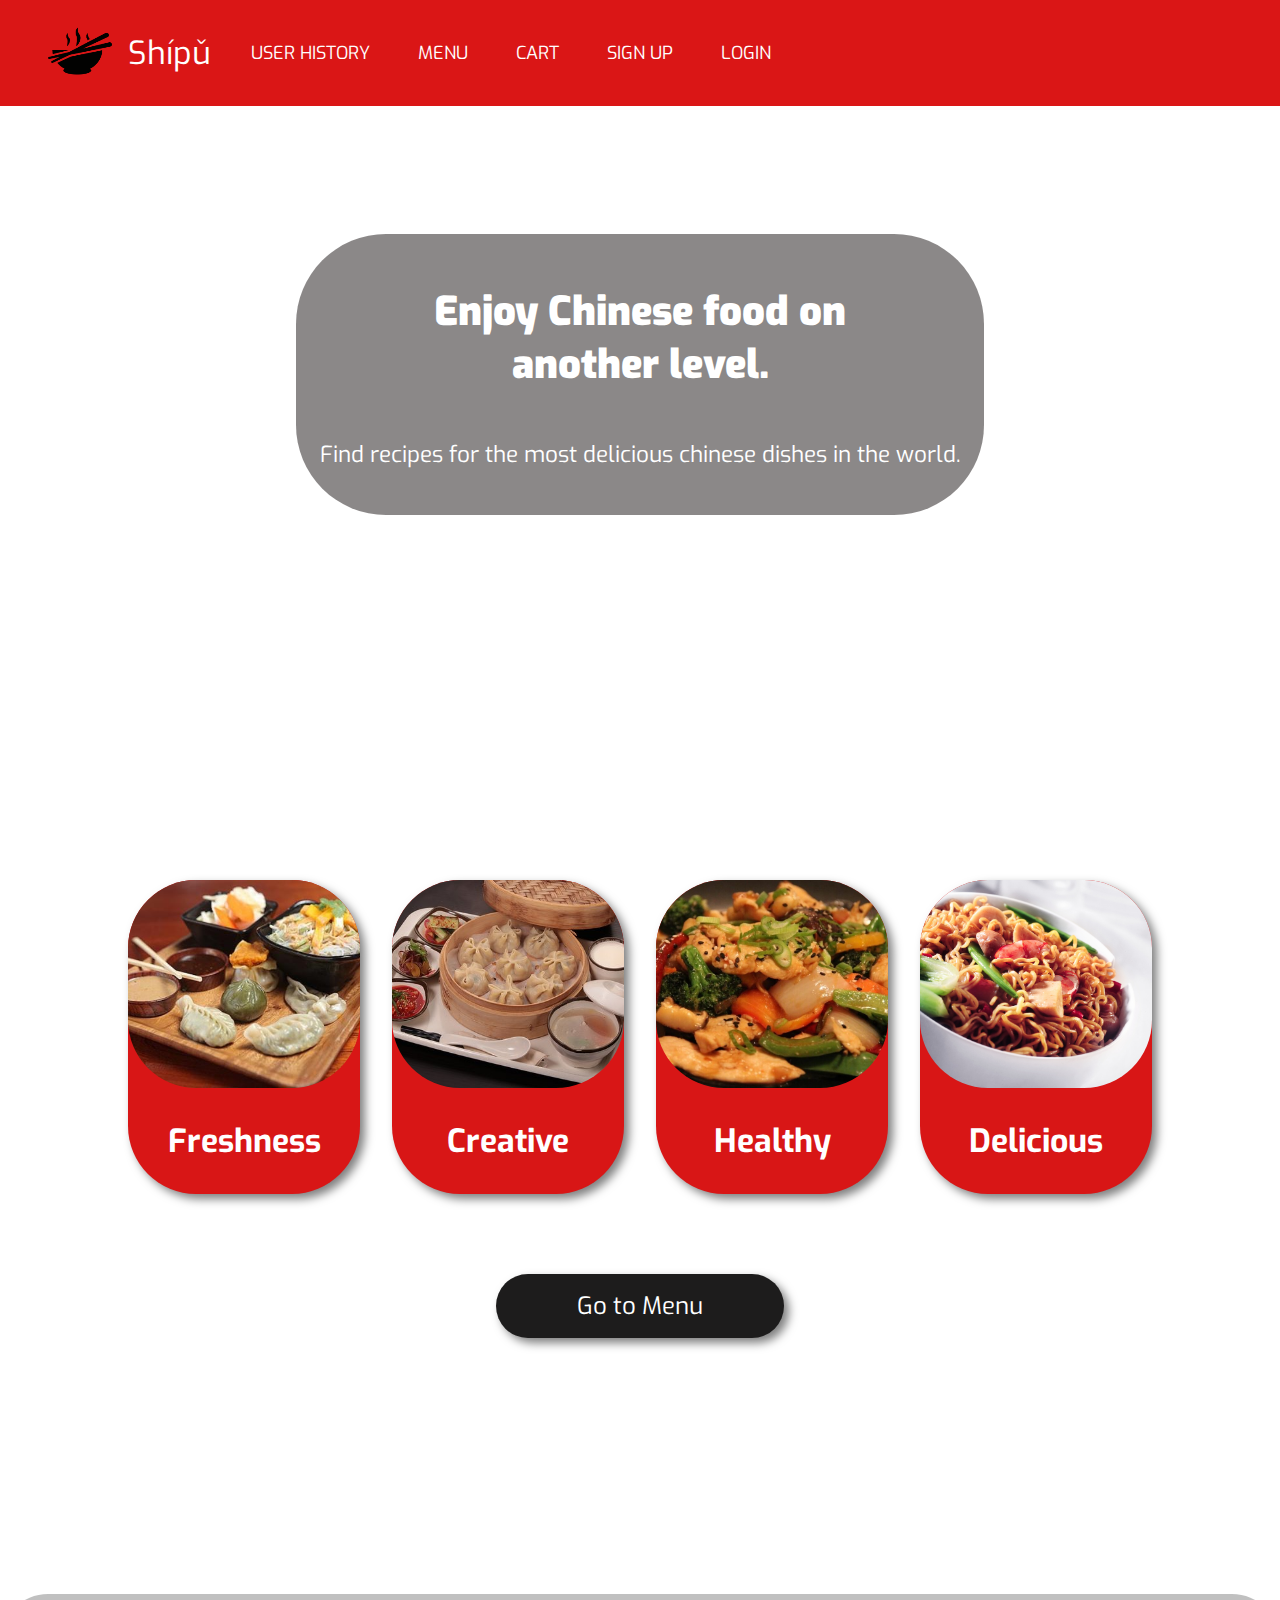
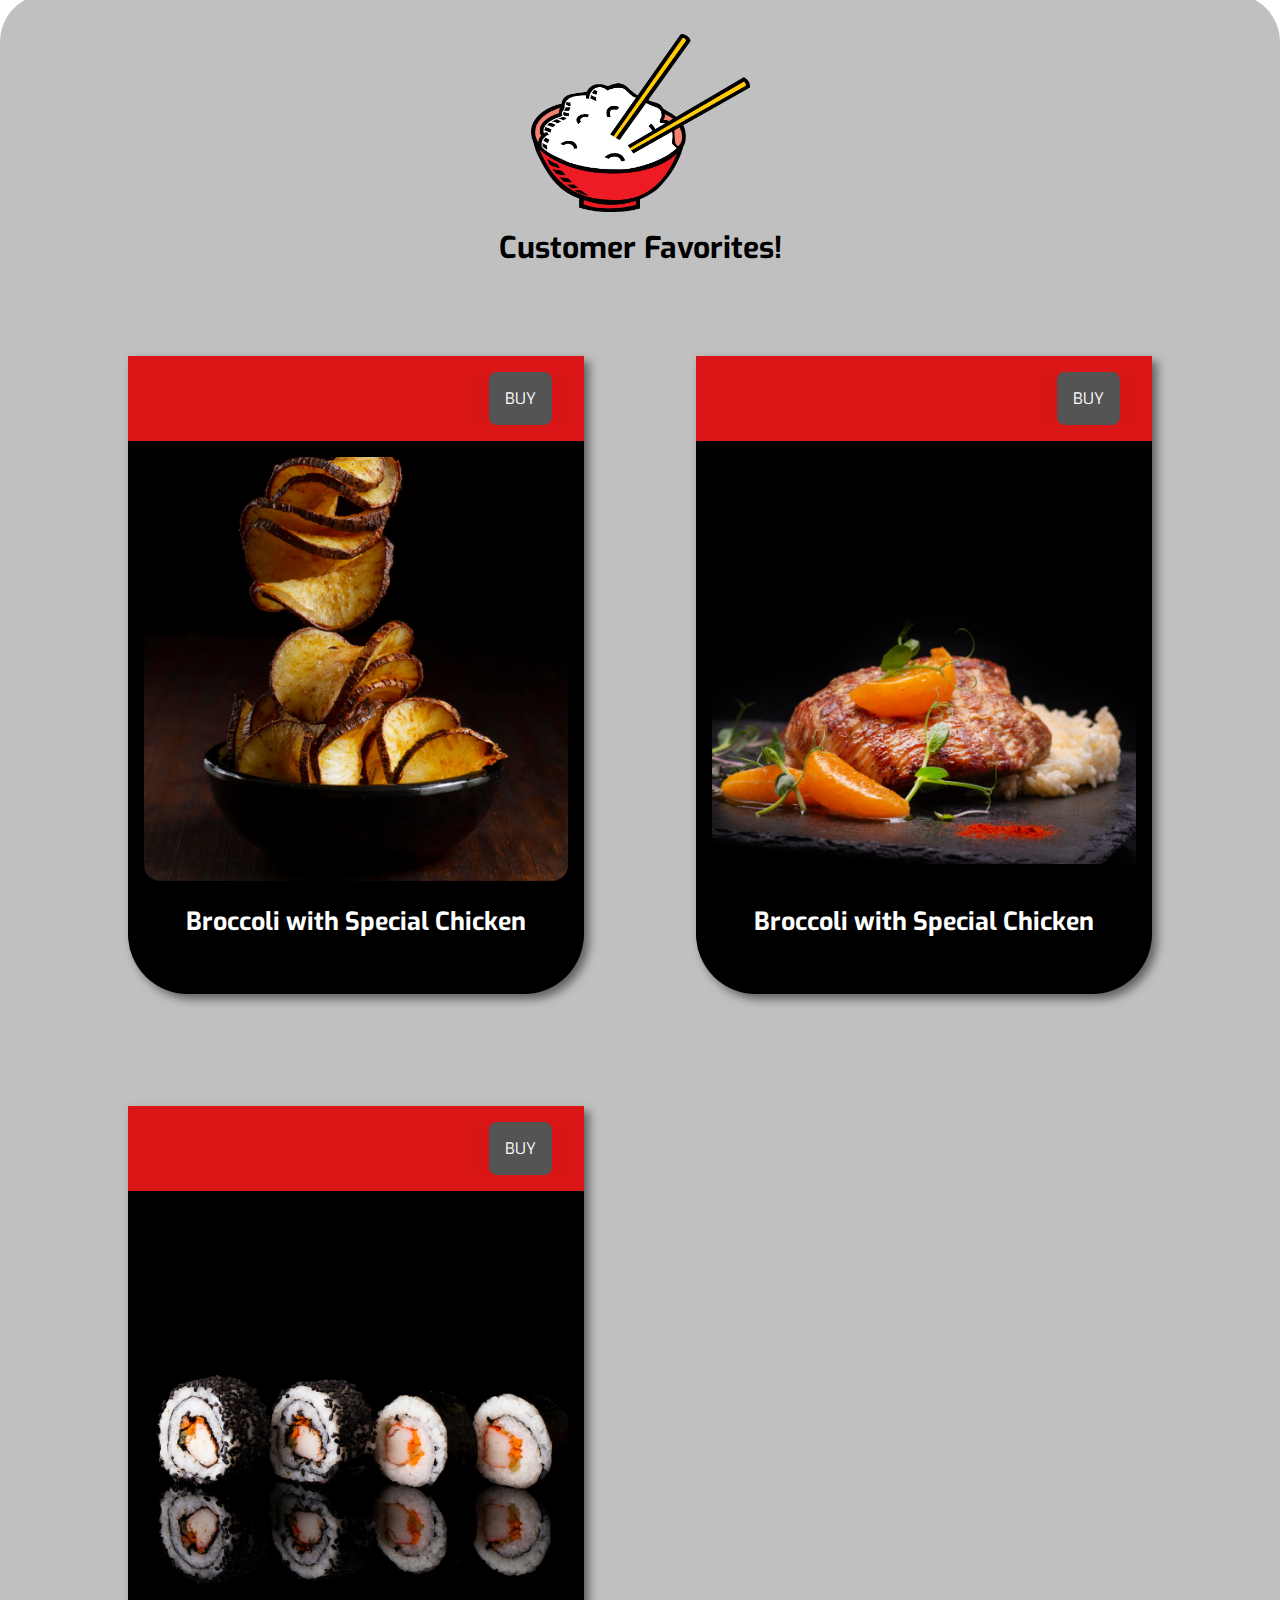
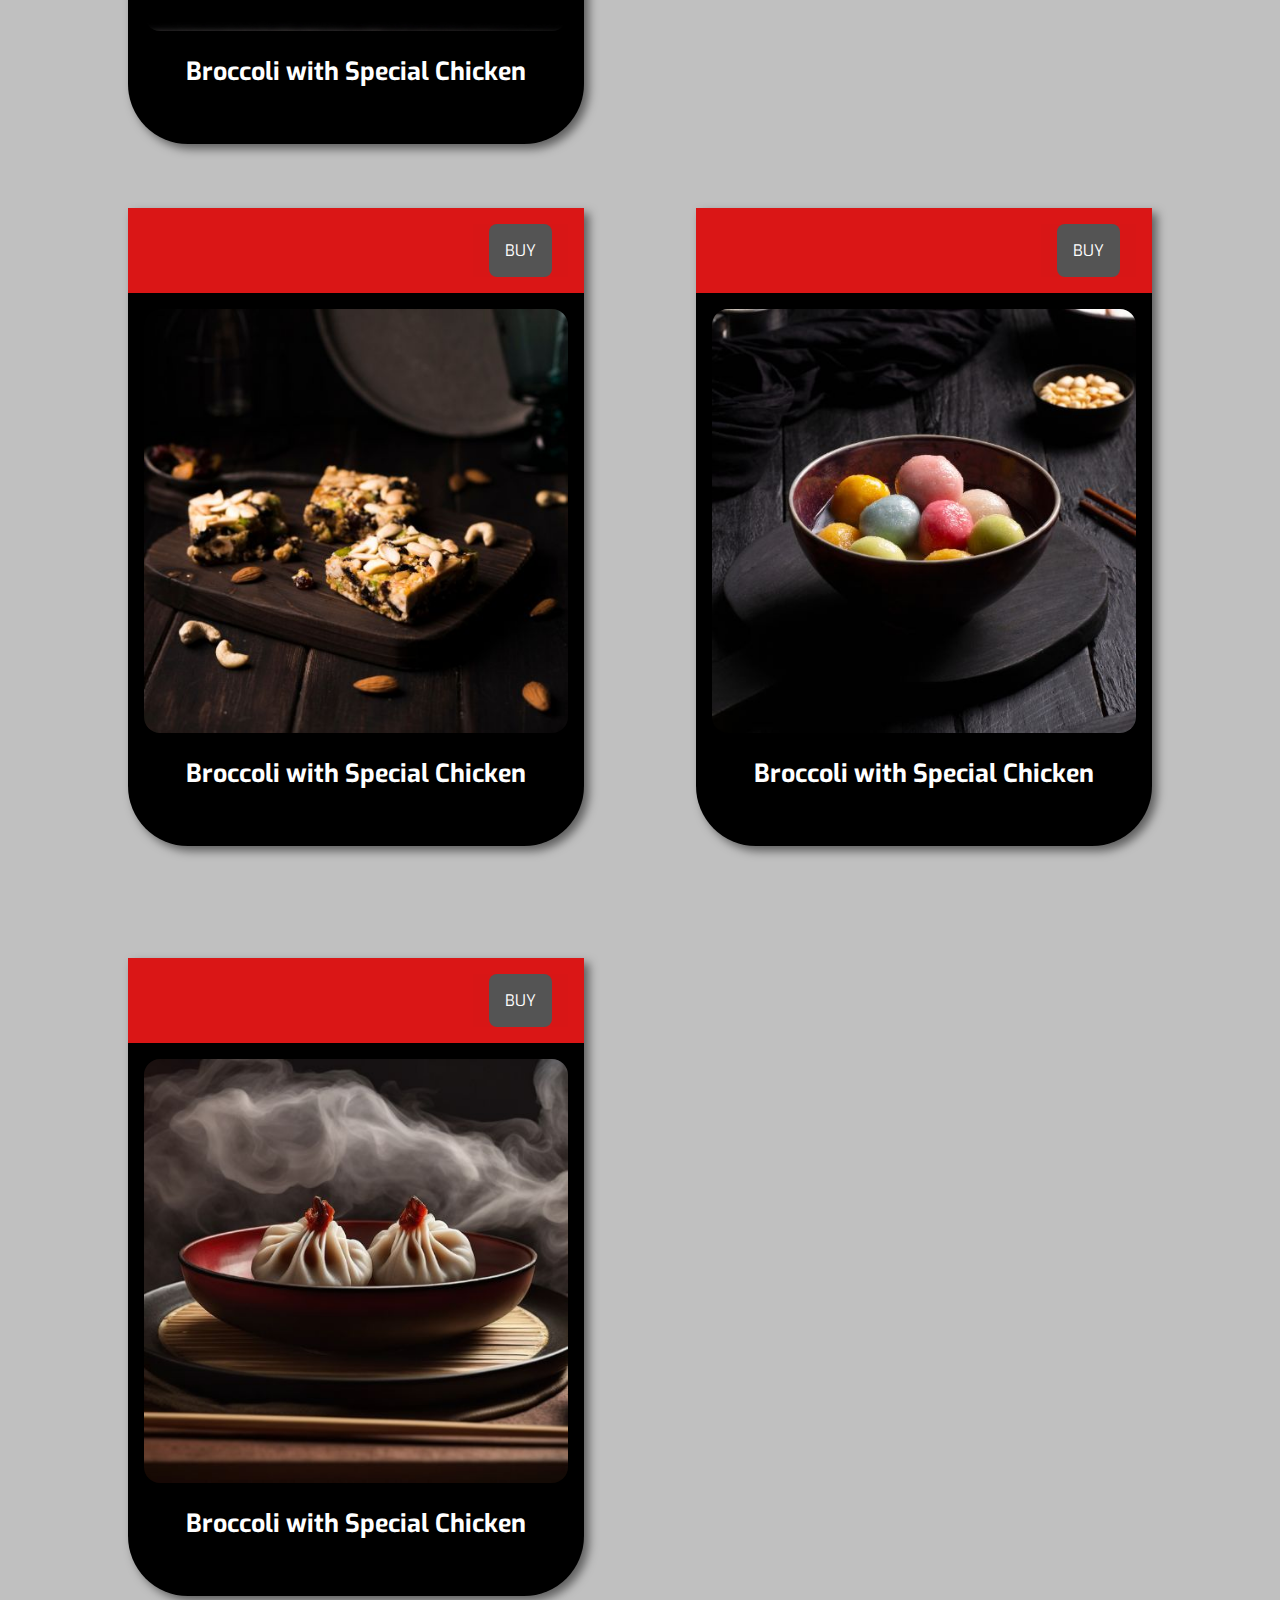
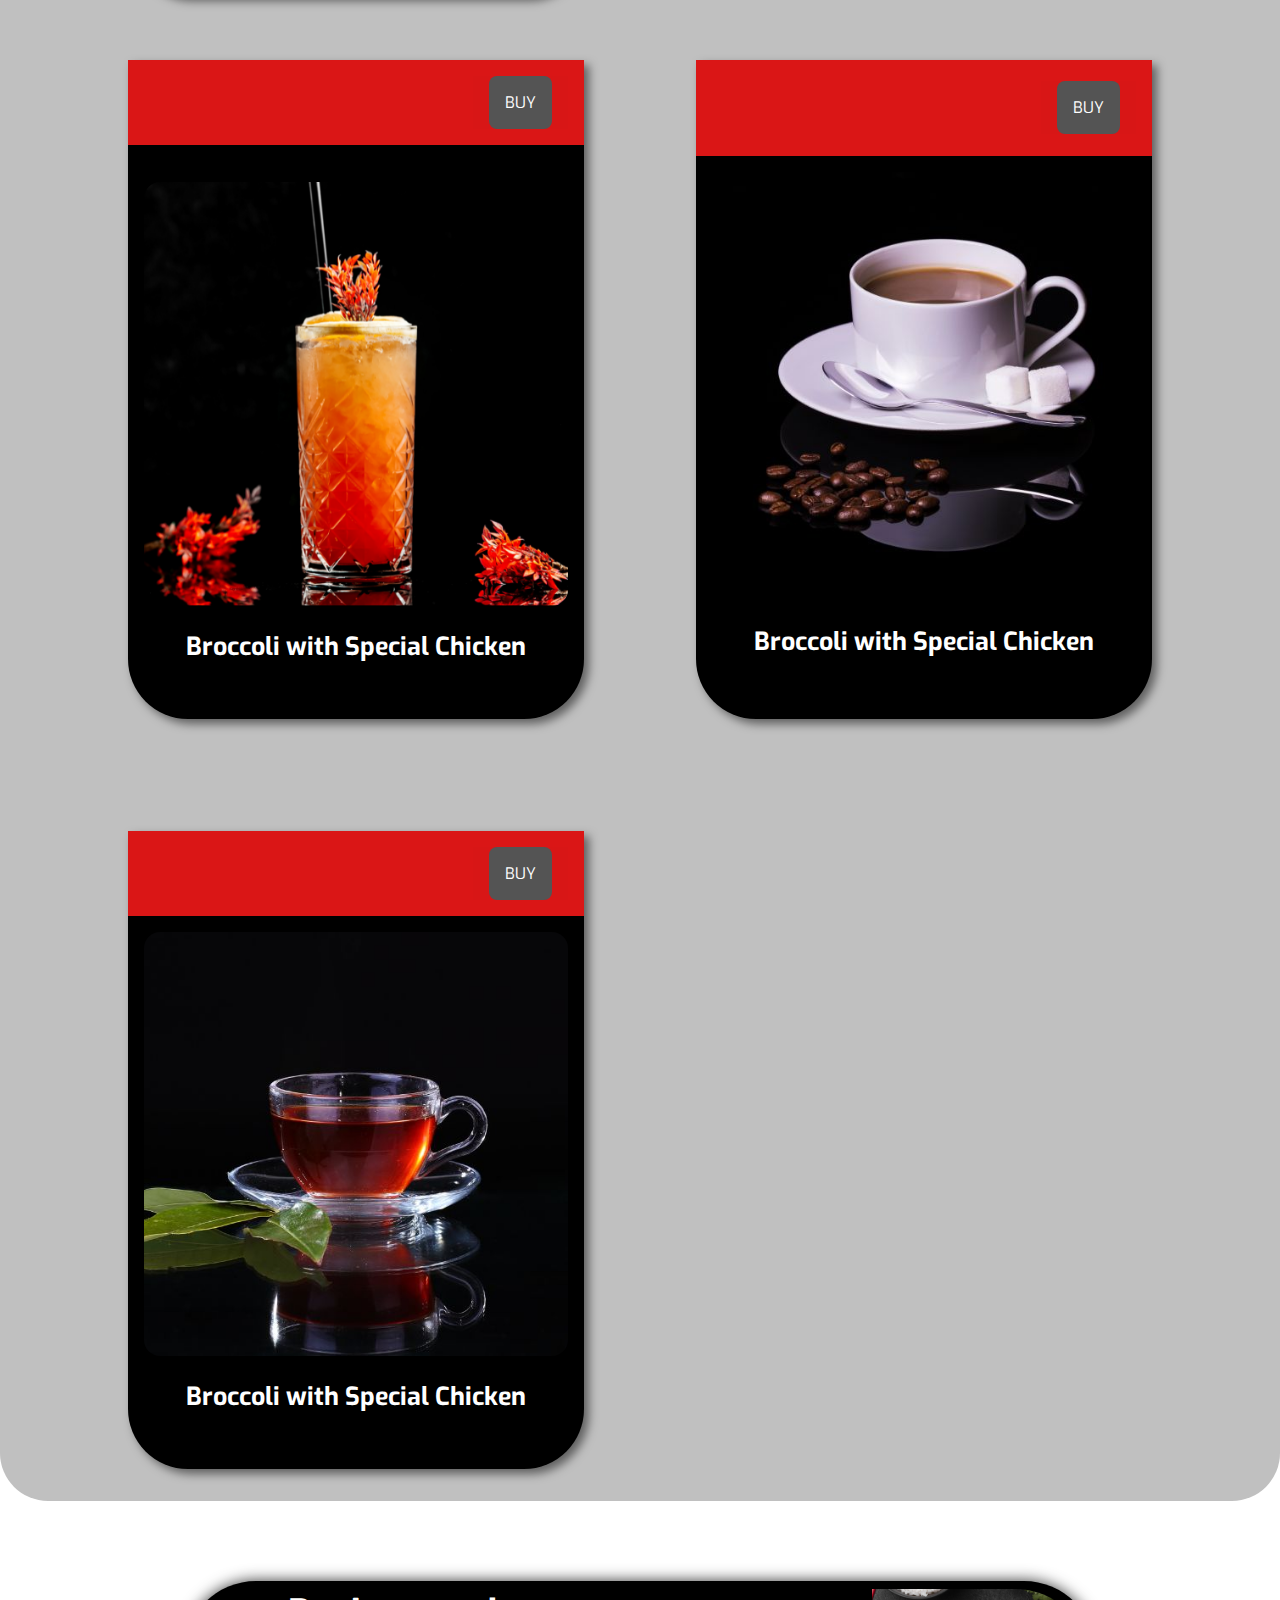
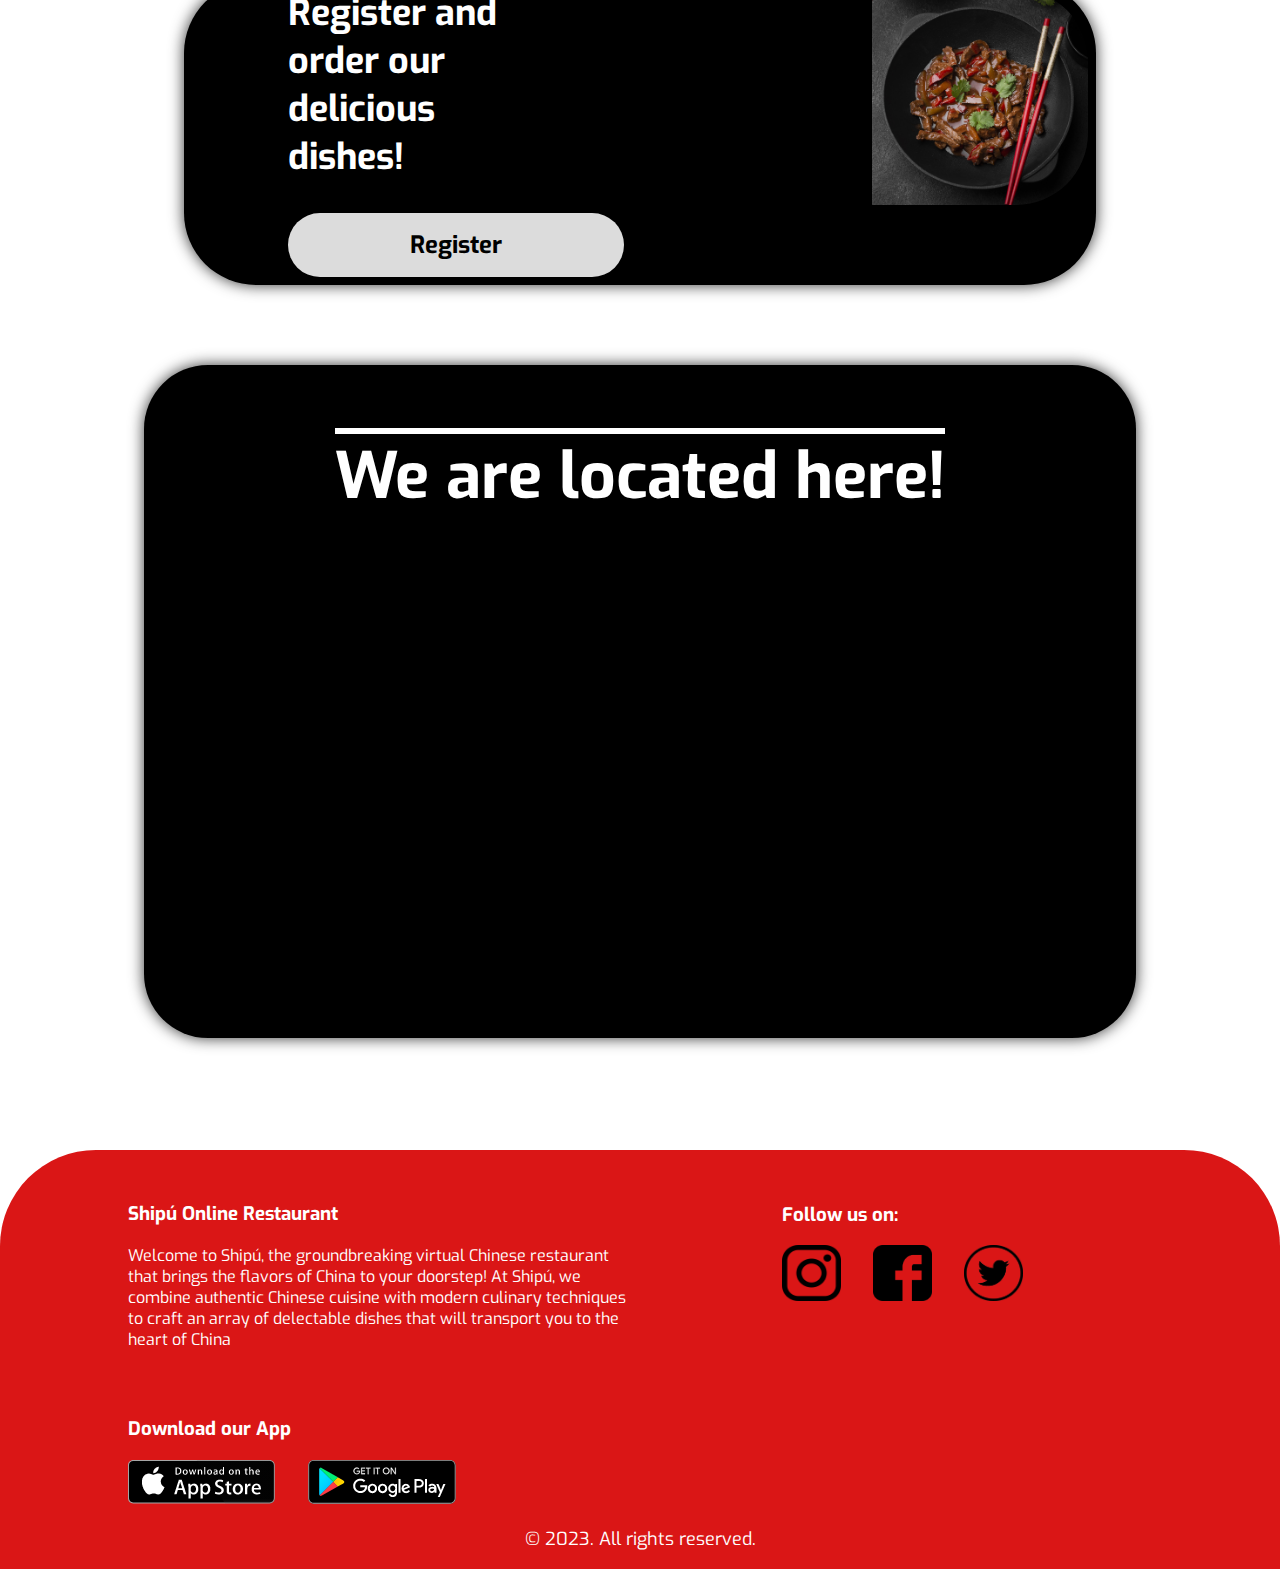
==== commit e052cbf4: "se implementó mapa al homepage" ====
--- a/index.html
+++ b/index.html
@@ -34,6 +34,7 @@
 
             <ul class="nav-list">
                 <li><a class="nav-list-link" href="./history.html">USER HISTORY</a></li>
+                <li><a class="nav-list-link" href="./menu.html">MENU</a></li>
                 <li><a class="nav-list-link" href="./cart.html">CART</a></li>
                 <li><a class="nav-list-link" href="./register.html">SIGN UP</a></li>
                 <li><a class="nav-list-link" href="./login.html">LOGIN</a></li>
@@ -139,7 +140,7 @@
                                 <img class="recipe-image" src="./imgs/menu/appetizerTwo.png" alt="">
                                 <div class="cta-price-orderNow ">
                                     <a class="btn-price-modal" href="">$12</a>
-                                    <a class="btn-order-modal" href="">Order Now!</a>
+                                    <a class="btn-order-modal" href="./dishInfo.html">Order Now!</a>
                                 </div>
                                 <div class="btn-close">
                                     <label for="btn-modal-uno">Close</label>
@@ -149,8 +150,7 @@
                         </div>
                     </div>
                     <div class="recipe-thumb">
-                        <img class="recipe-image" src="./imgs/menu/appetizerTwo.png"
-                            alt="RecipeOne">
+                        <img class="recipe-image" src="./imgs/menu/appetizerTwo.png" alt="RecipeOne">
                         <a class="btn recipe-name" href="#">Broccoli with Special Chicken</a>
                     </div>
 
@@ -176,11 +176,10 @@
                                         <h3>Salad with apple, papaya and watermelon</h3>
                                     </div>
                                 </div>
-                                <img class="recipe-image" src="./imgs/menu/mdNine.png"
-                                    alt=".">
-                                <div class="cta-price-orderNow ">
-                                    <a class="btn-price-modal" href="">$12</a>
-                                    <a class="btn-order-modal" href="">Order Now!</a>
+                                <img class="recipe-image" src="./imgs/menu/mdNine.png" alt=".">
+                                <div class="cta-price-orderNow ">
+                                    <a class="btn-price-modal" href="">$12</a>
+                                    <a class="btn-order-modal" href="./dishInfo.html">Order Now!</a>
                                 </div>
                                 <div class="btn-close">
                                     <label for="btn-modal-dos">close</label>
@@ -192,8 +191,7 @@
 
                     </div>
                     <div class="recipe-thumb">
-                        <img class="recipe-image" src="./imgs/menu/mdNine.png"
-                            alt="RecipeTwo">
+                        <img class="recipe-image" src="./imgs/menu/mdNine.png" alt="RecipeTwo">
                         <a class="btn recipe-name" href="#">Broccoli with Special Chicken</a>
                     </div>
                 </div>
@@ -223,11 +221,10 @@
                                         <h3>Salad with apple, papaya and watermelon</h3>
                                     </div>
                                 </div>
-                                <img class="recipe-image" src="./imgs/menu/mdSix.png"
-                                    alt="">
-                                <div class="cta-price-orderNow ">
-                                    <a class="btn-price-modal" href="">$12</a>
-                                    <a class="btn-order-modal" href="">Order Now!</a>
+                                <img class="recipe-image" src="./imgs/menu/mdSix.png" alt="">
+                                <div class="cta-price-orderNow ">
+                                    <a class="btn-price-modal" href="">$12</a>
+                                    <a class="btn-order-modal" href="./dishInfo.html">Order Now!</a>
                                 </div>
                                 <div class="btn-close">
                                     <label for="btn-modal-tres">close</label>
@@ -239,8 +236,7 @@
 
                     </div>
                     <div class="recipe-thumb">
-                        <img class="recipe-image" src="./imgs/menu/mdSix.png"
-                            alt="RecipeThree">
+                        <img class="recipe-image" src="./imgs/menu/mdSix.png" alt="RecipeThree">
                         <a class="btn recipe-name" href="#">Broccoli with Special Chicken</a>
                     </div>
                 </div>
@@ -271,11 +267,10 @@
                                         <h3>Salad with apple, papaya and watermelon</h3>
                                     </div>
                                 </div>
-                                <img class="recipe-image" src="./imgs/menu/dessertOne.jpg"
-                                    alt="">
-                                <div class="cta-price-orderNow ">
-                                    <a class="btn-price-modal" href="">$12</a>
-                                    <a class="btn-order-modal" href="">Order Now!</a>
+                                <img class="recipe-image" src="./imgs/menu/dessertOne.jpg" alt="">
+                                <div class="cta-price-orderNow ">
+                                    <a class="btn-price-modal" href="">$12</a>
+                                    <a class="btn-order-modal" href="./dishInfo.html">Order Now!</a>
                                 </div>
                                 <div class="btn-close">
                                     <label for="btn-modal-four">close</label>
@@ -287,8 +282,7 @@
 
                     </div>
                     <div class="recipe-thumb">
-                        <img class="recipe-image" src="./imgs/menu/dessertOne.jpg"
-                            alt="RecipeFour">
+                        <img class="recipe-image" src="./imgs/menu/dessertOne.jpg" alt="RecipeFour">
                         <a class="btn recipe-name" href="#">Broccoli with Special Chicken</a>
                     </div>
 
@@ -314,11 +308,10 @@
                                         <h3>Salad with apple, papaya and watermelon</h3>
                                     </div>
                                 </div>
-                                <img class="recipe-image" src="./imgs/menu/dessertTwo.jpg"
-                                    alt="">
-                                <div class="cta-price-orderNow ">
-                                    <a class="btn-price-modal" href="">$12</a>
-                                    <a class="btn-order-modal" href="">Order Now!</a>
+                                <img class="recipe-image" src="./imgs/menu/dessertTwo.jpg" alt="">
+                                <div class="cta-price-orderNow ">
+                                    <a class="btn-price-modal" href="">$12</a>
+                                    <a class="btn-order-modal" href="./dishInfo.html">Order Now!</a>
                                 </div>
                                 <div class="btn-close">
                                     <label for="btn-modal-five">close</label>
@@ -330,8 +323,7 @@
 
                     </div>
                     <div class="recipe-thumb">
-                        <img class="recipe-image" src="./imgs/menu/dessertTwo.jpg"
-                            alt="RecipeFive">
+                        <img class="recipe-image" src="./imgs/menu/dessertTwo.jpg" alt="RecipeFive">
                         <a class="btn recipe-name" href="#">Broccoli with Special Chicken</a>
                     </div>
                 </div>
@@ -357,7 +349,7 @@
                                 <img class="recipe-image" src="./imgs/menu/dessertThree.jpg" alt="">
                                 <div class="cta-price-orderNow ">
                                     <a class="btn-price-modal" href="">$12</a>
-                                    <a class="btn-order-modal" href="">Order Now!</a>
+                                    <a class="btn-order-modal" href="./dishInfo.html">Order Now!</a>
                                 </div>
                                 <div class="btn-close">
                                     <label for="btn-modal-six">close</label>
@@ -369,8 +361,7 @@
 
                     </div>
                     <div class="recipe-thumb">
-                        <img class="recipe-image" src="./imgs/menu/dessertThree.jpg"
-                            alt="RecipeSix">
+                        <img class="recipe-image" src="./imgs/menu/dessertThree.jpg" alt="RecipeSix">
                         <a class="btn recipe-name" href="#">Broccoli with Special Chicken</a>
                     </div>
                 </div>
@@ -402,11 +393,10 @@
                                         <h3>Salad with apple, papaya and watermelon</h3>
                                     </div>
                                 </div>
-                                <img class="recipe-image" src="./imgs/menu/beverageFour.png"
-                                    alt="">
-                                <div class="cta-price-orderNow ">
-                                    <a class="btn-price-modal" href="">$12</a>
-                                    <a class="btn-order-modal" href="">Order Now!</a>
+                                <img class="recipe-image" src="./imgs/menu/beverageFour.png" alt="">
+                                <div class="cta-price-orderNow ">
+                                    <a class="btn-price-modal" href="">$12</a>
+                                    <a class="btn-order-modal" href="./dishInfo.html">Order Now!</a>
                                 </div>
                                 <div class="btn-close">
                                     <label for="btn-modal-seven">close</label>
@@ -418,8 +408,7 @@
 
                     </div>
                     <div class="recipe-thumb">
-                        price-orderNow <img class="recipe-image"
-                            src="./imgs/menu/beverageFour.png" alt="RecipeSeven">
+                        price-orderNow <img class="recipe-image" src="./imgs/menu/beverageFour.png" alt="RecipeSeven">
                         <a class="btn recipe-name" href="#">Broccoli with Special Chicken</a>
                     </div>
                 </div>
@@ -443,11 +432,10 @@
                                         <h3>Salad with apple, papaya and watermelon</h3>
                                     </div>
                                 </div>
-                                <img class="recipe-image" src="./imgs/menu/BeverageTwo.jpg"
-                                    alt="">
-                                <div class="cta-price-orderNow ">
-                                    <a class="btn-price-modal" href="">$12</a>
-                                    <a class="btn-order-modal" href="">Order Now!</a>
+                                <img class="recipe-image" src="./imgs/menu/BeverageTwo.jpg" alt="">
+                                <div class="cta-price-orderNow ">
+                                    <a class="btn-price-modal" href="">$12</a>
+                                    <a class="btn-order-modal" href="./dishInfo.html">Order Now!</a>
                                 </div>
                                 <div class="btn-close">
                                     <label for="btn-modal-eight">close</label>
@@ -459,8 +447,7 @@
 
                     </div>
                     <div class="recipe-thumb">
-                        <img class="recipe-image" src="./imgs/menu/BeverageTwo.jpg"
-                            alt="RecipeEight">
+                        <img class="recipe-image" src="./imgs/menu/BeverageTwo.jpg" alt="RecipeEight">
                         <a class="btn recipe-name" href="#">Broccoli with Special Chicken</a>
                     </div>
                 </div>
@@ -483,11 +470,10 @@
                                         <h3>Salad with apple, papaya and watermelon</h3>
                                     </div>
                                 </div>
-                                <img class="recipe-image" src="./imgs/menu/beverageThree.jpg"
-                                    alt="">
-                                <div class="cta-price-orderNow ">
-                                    <a class="btn-price-modal" href="">$12</a>
-                                    <a class="btn-order-modal" href="">Order Now!</a>
+                                <img class="recipe-image" src="./imgs/menu/beverageThree.jpg" alt="">
+                                <div class="cta-price-orderNow ">
+                                    <a class="btn-price-modal" href="">$12</a>
+                                    <a class="btn-order-modal" href="./dishInfo.html">Order Now!</a>
                                 </div>
                                 <div class="btn-close">
                                     <label for="btn-modal-nine">close</label>
@@ -499,8 +485,7 @@
 
                     </div>
                     <div class="recipe-thumb">
-                        <img class="recipe-image" src="./imgs/menu/beverageThree.jpg"
-                            alt="RecipeEight">
+                        <img class="recipe-image" src="./imgs/menu/beverageThree.jpg" alt="RecipeEight">
                         <a class="btn recipe-name" href="#">Broccoli with Special Chicken</a>
                     </div>
                 </div>
@@ -509,12 +494,12 @@
 
             </section>
 
-     
+
             <!--End Section Three third part-->
 
         </section>
 
-       
+
         <!--End Section Three-->
 
 
@@ -531,7 +516,21 @@
         </div>
         <!--register invitation end-->
 
+
+        <!--map-->
+        <div class="map-container">
+            <h2 class="menuTxtCategories">We are located here!</h2>
+            <iframe
+                src="https://www.google.com/maps/embed?pb=!1m18!1m12!1m3!1d429.0818357526553!2d114.23657986179725!3d30.643688028081247!2m3!1f0!2f0!3f0!3m2!1i1024!2i768!4f13.1!3m3!1m2!1s0x342eabdfd9babf75%3A0x8063af3254ea95e6!2z5q2m5rGJ5ZCN54Of5Z-O!5e0!3m2!1ses!2scr!4v1697699594030!5m2!1ses!2scr"
+                width="100%" height="450" style="border:0;" allowfullscreen="" loading="lazy"
+                referrerpolicy="no-referrer-when-downgrade"></iframe>
+        </div>
+        <!--end map-->
+
     </main>
+
+
+
     <!--footer-->
 
     <footer class="footer-container">
@@ -570,6 +569,7 @@
         <p class="footer-legal">&copy; 2023. All rights reserved.</p>
     </footer>
 
+    <script src="main.js"></script>
 </body>
 
 </html>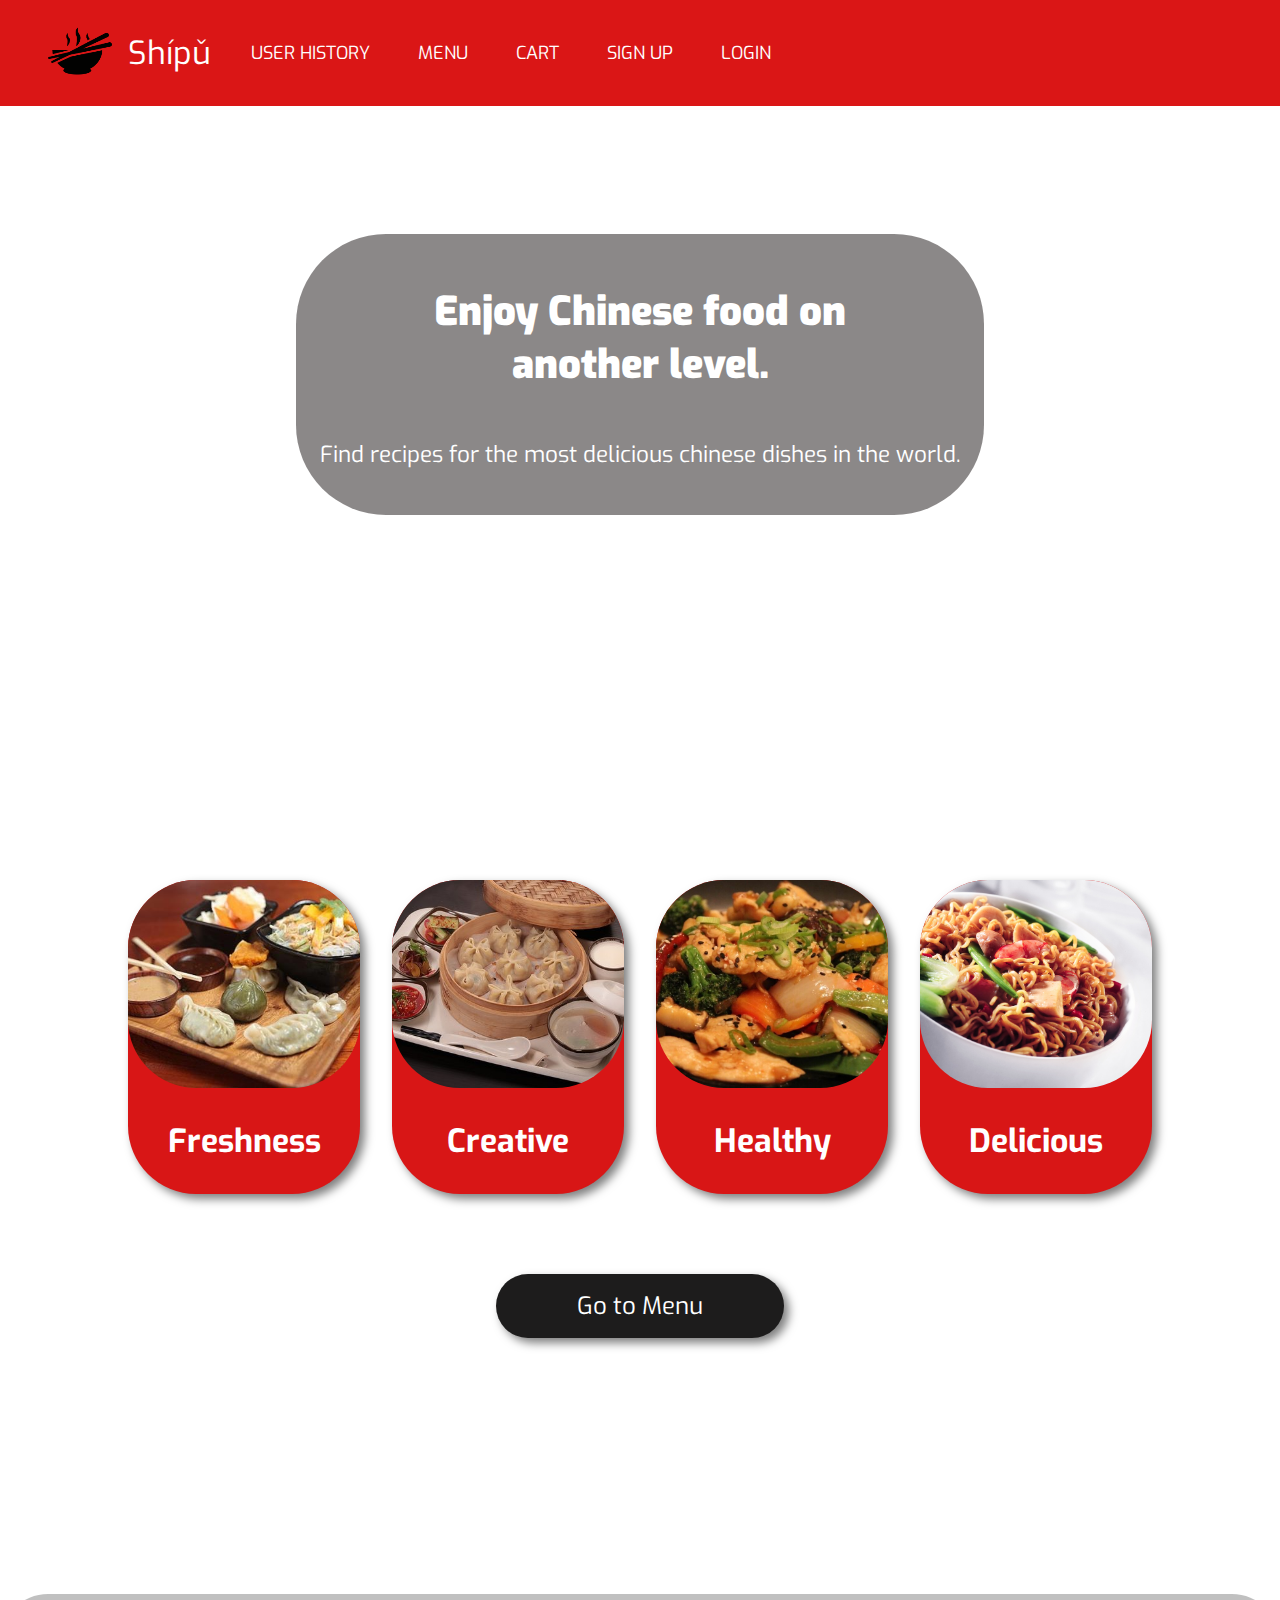
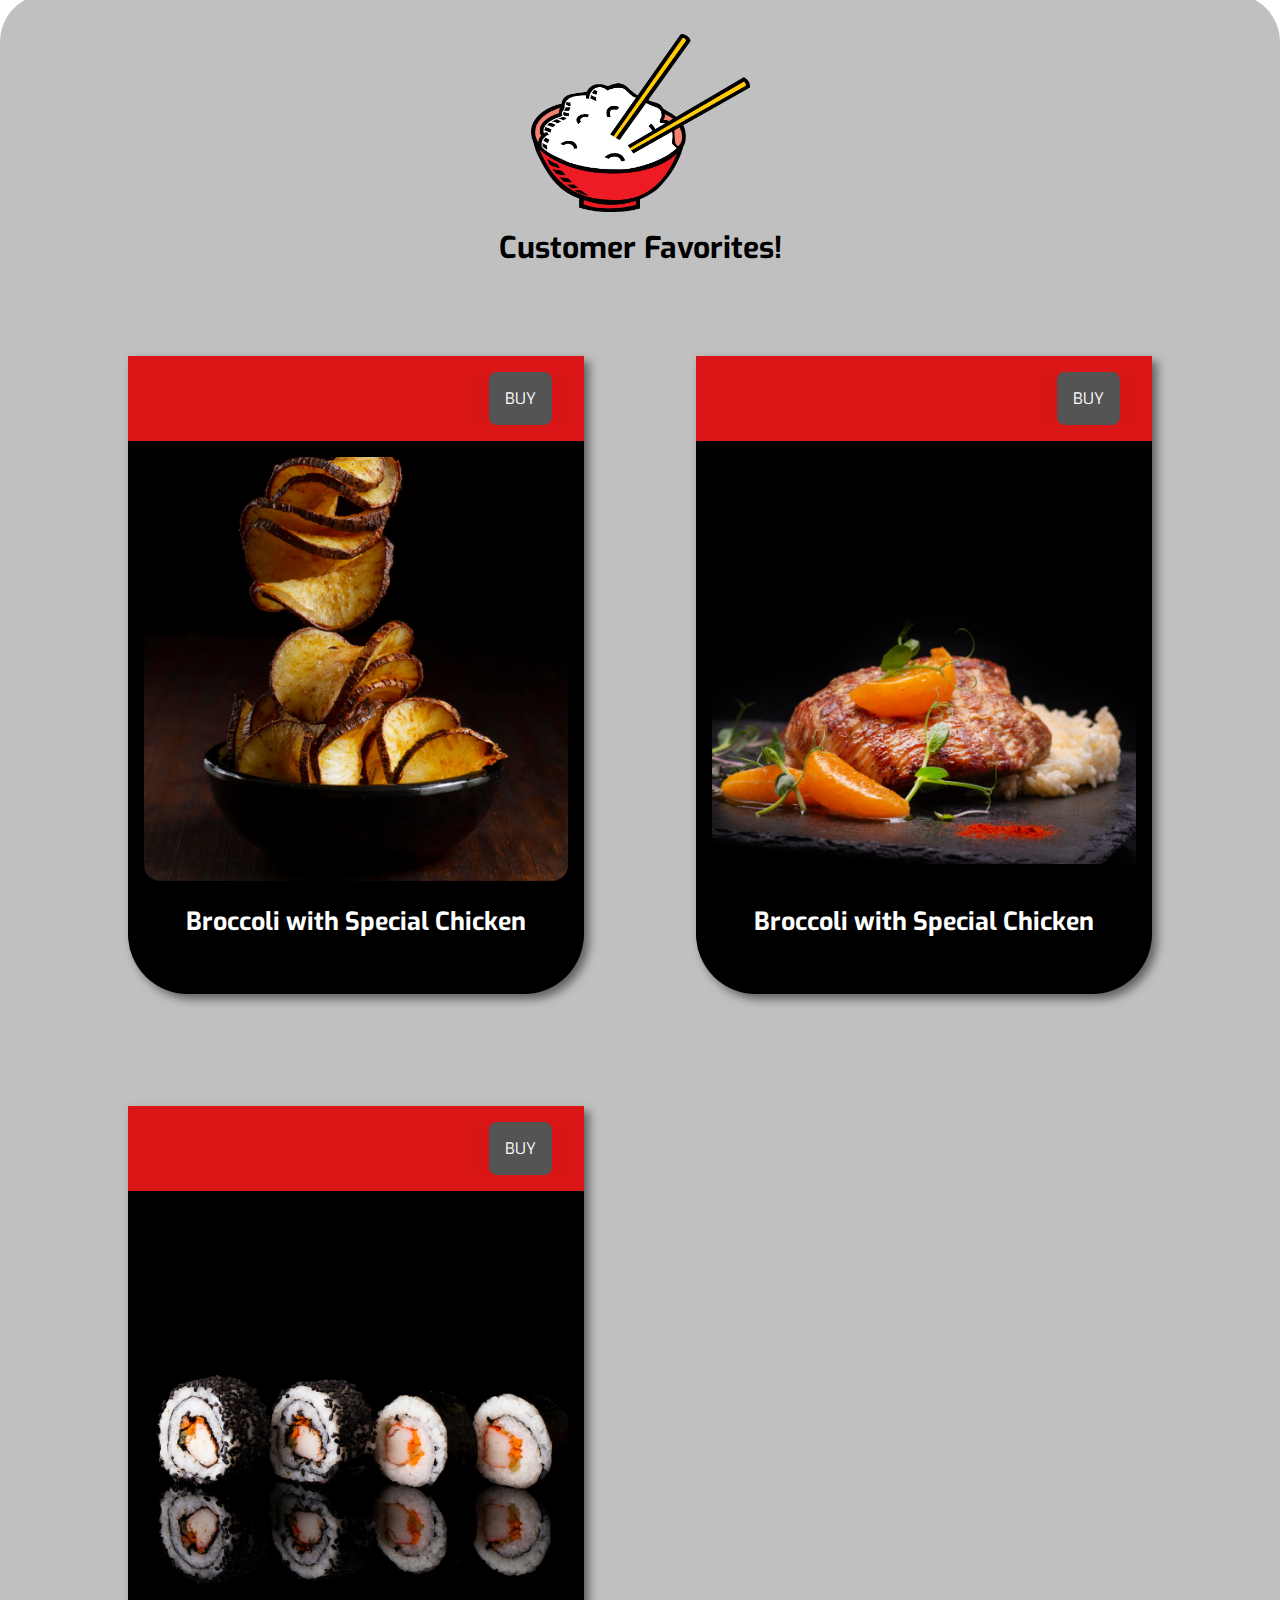
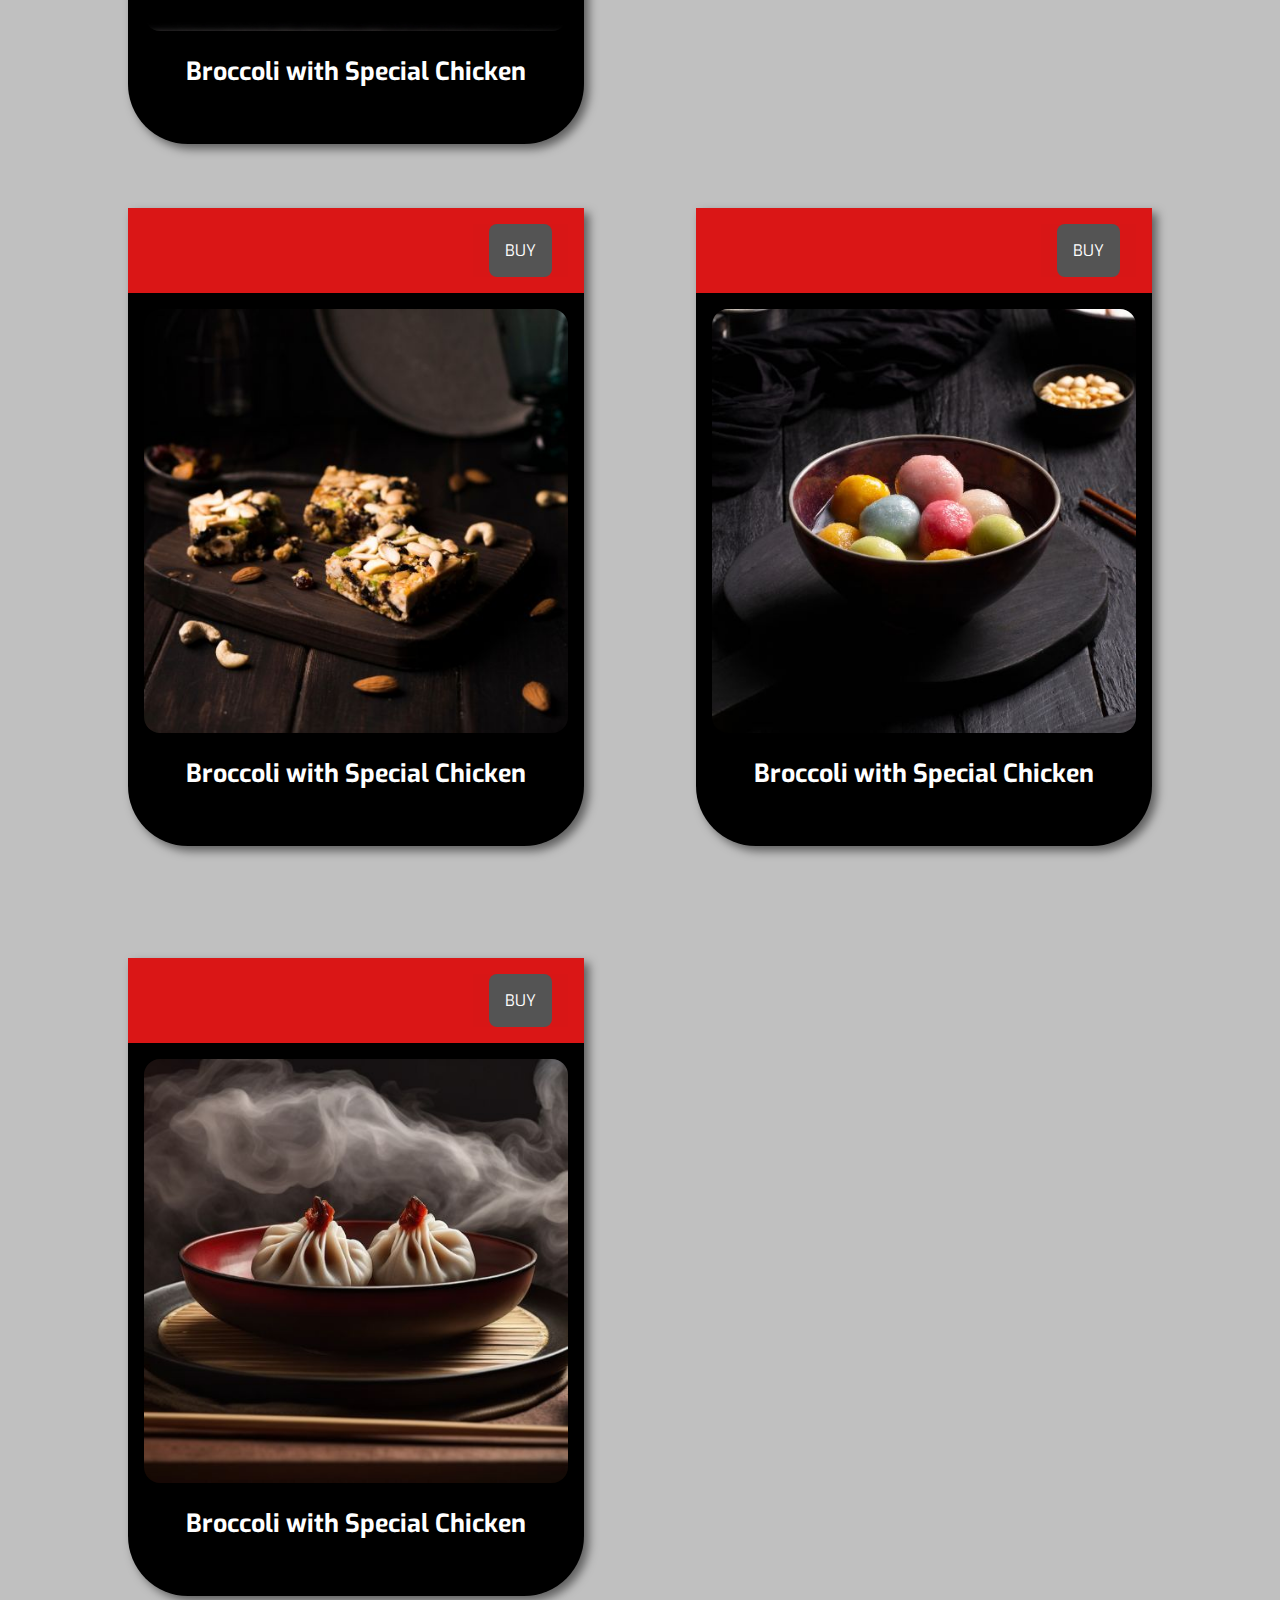
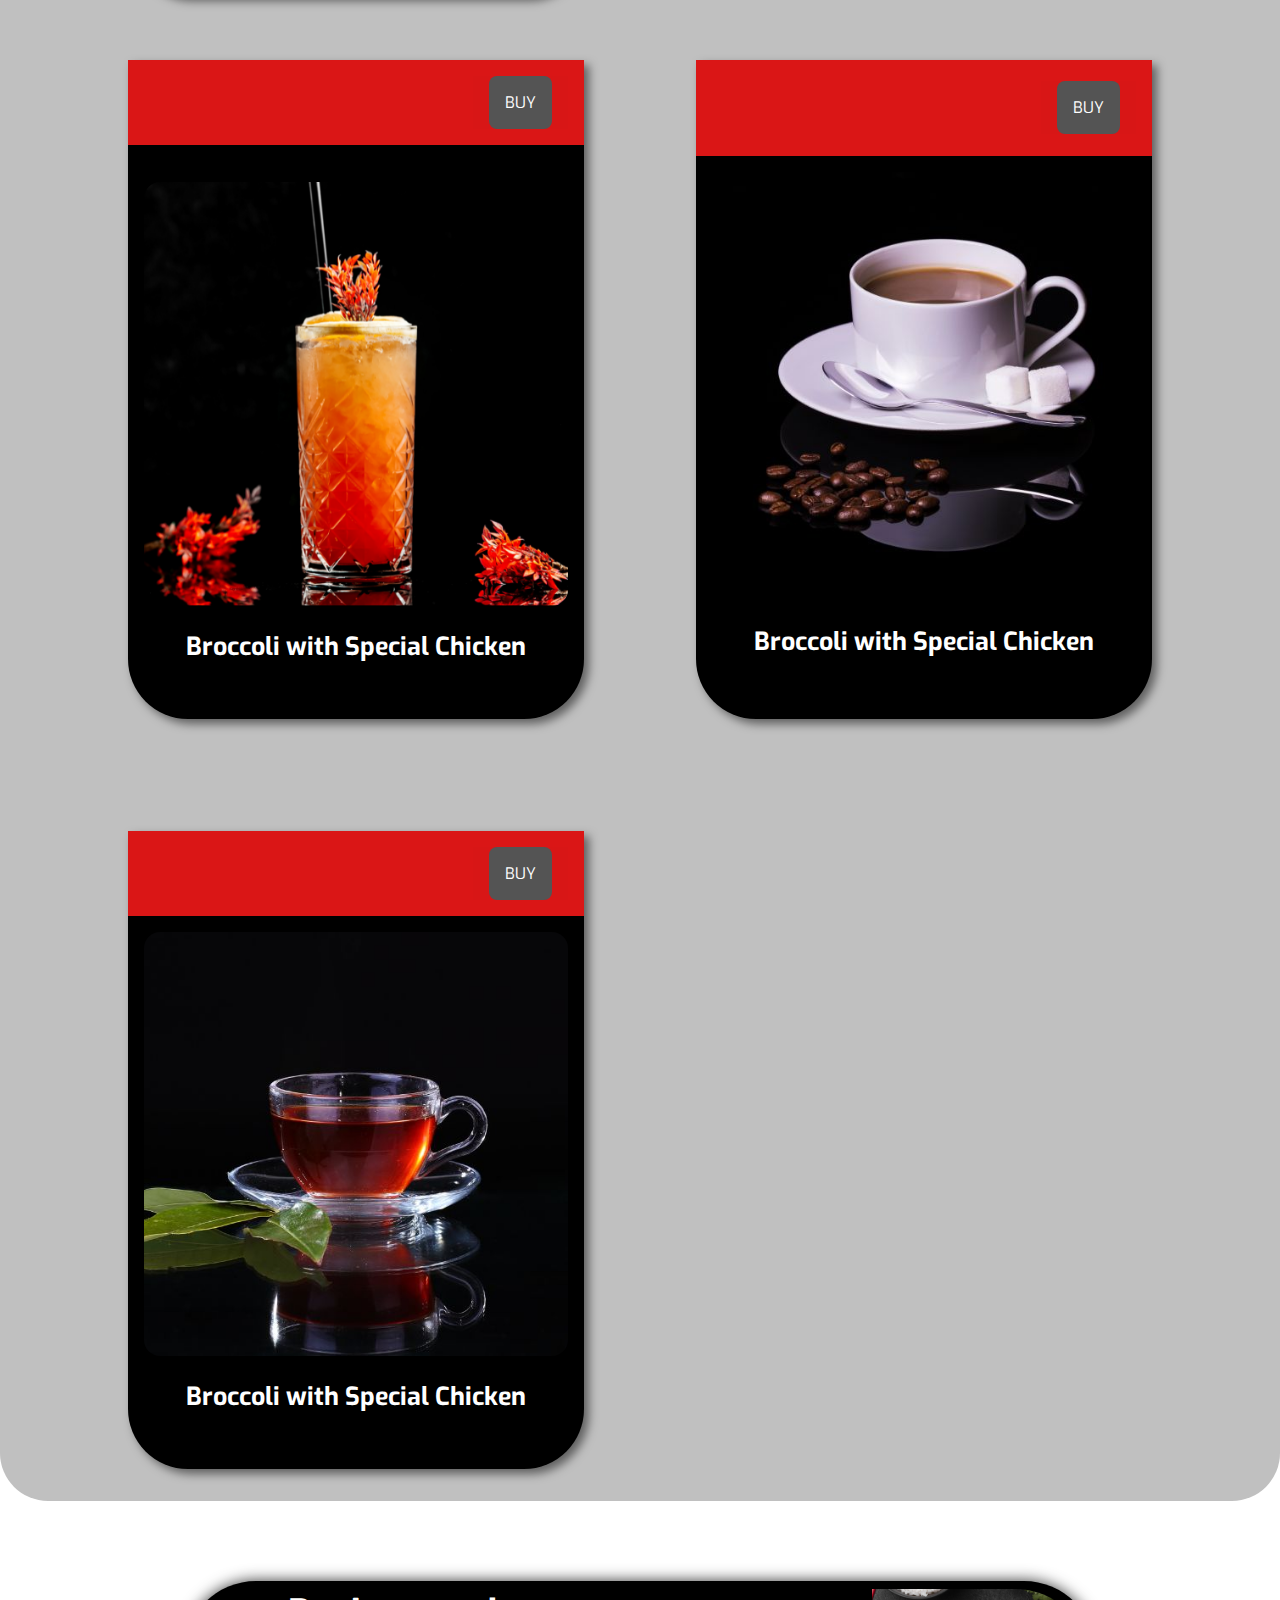
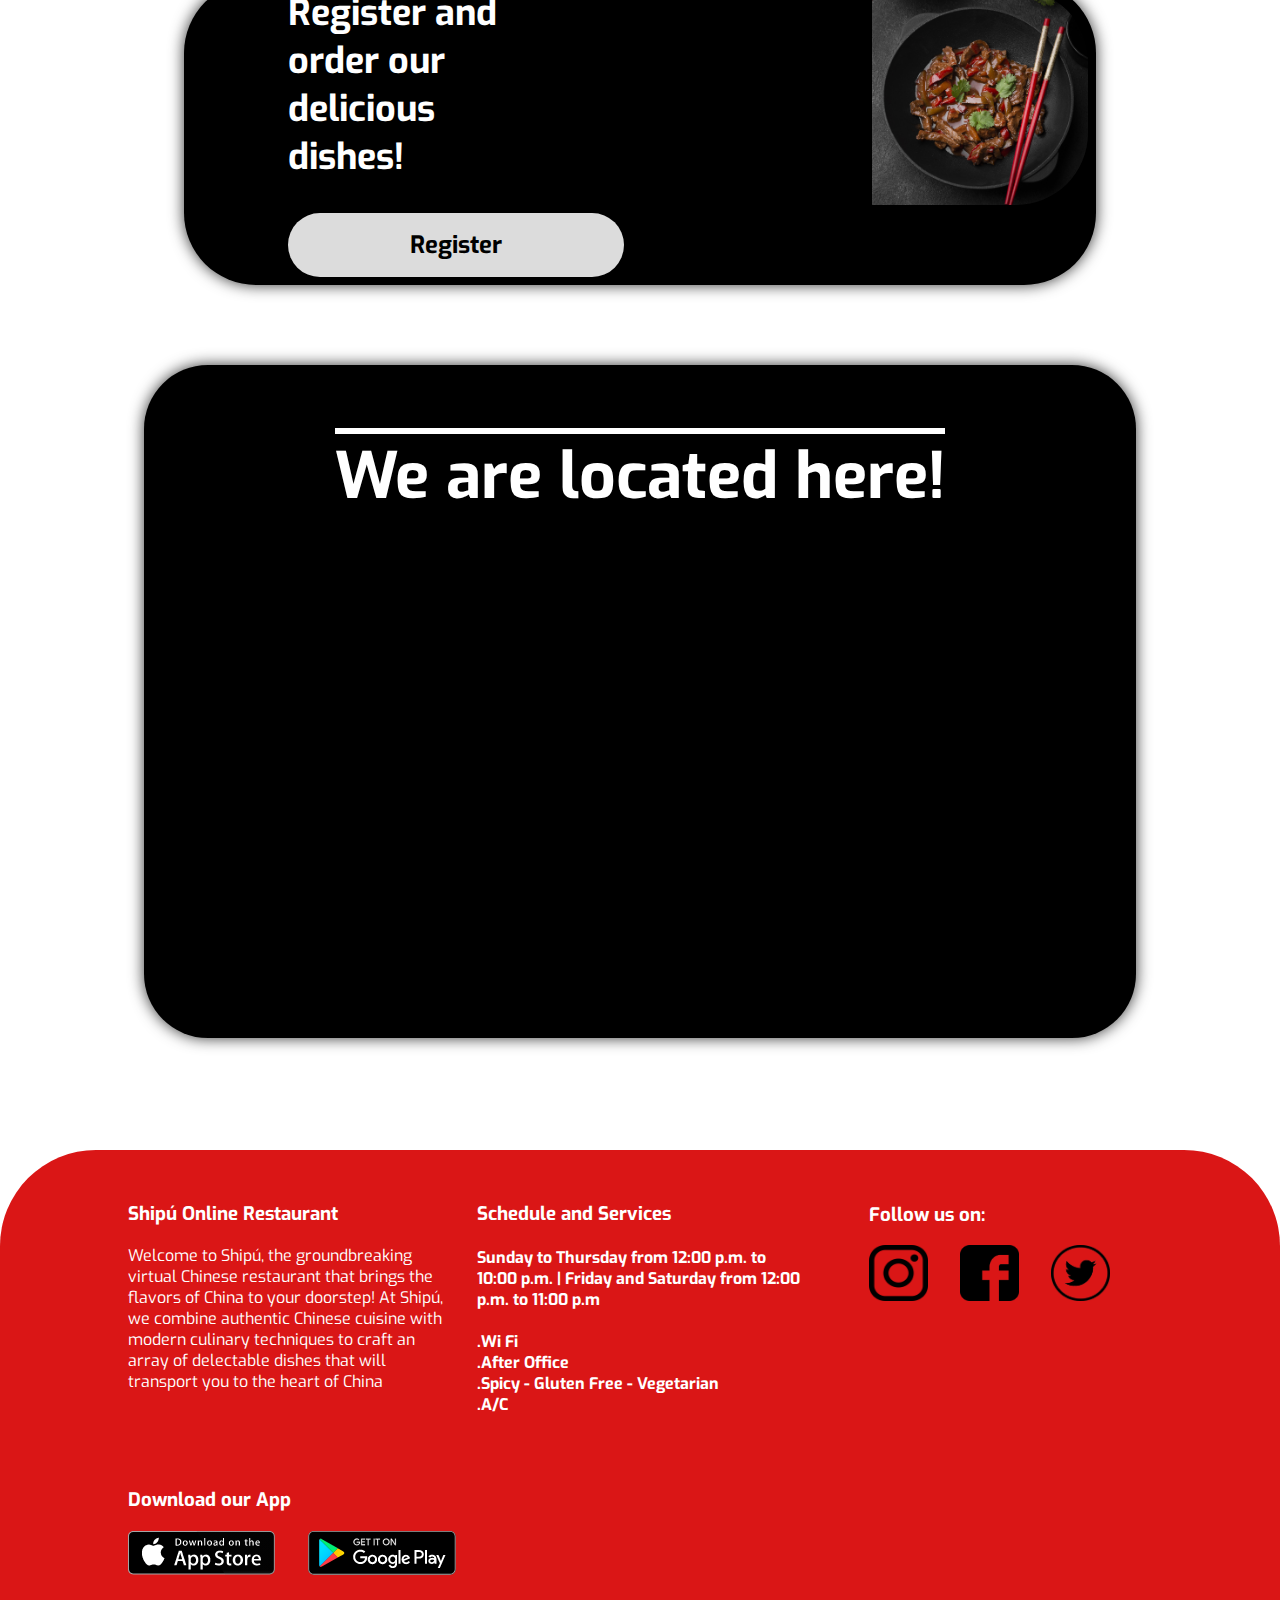
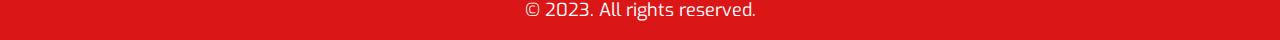
==== commit f5321738: "se modifico el footer" ====
--- a/index.html
+++ b/index.html
@@ -533,19 +533,30 @@
 
     <!--footer-->
 
-    <footer class="footer-container">
+     <footer class="footer-container">
         <div class="footer-content">
             <section>
-                <h3>Shipú Online Restaurant</h3>
+                <h3 class="footer-decoration">Shipú Online Restaurant</h3>
                 <p>Welcome to Shipú, the groundbreaking virtual Chinese restaurant that brings the flavors of
                     China
                     to your doorstep! At Shipú, we combine authentic Chinese cuisine with modern culinary
                     techniques
                     to craft an array of delectable dishes that will transport you to the heart of China </p>
             </section>
+            <div class="footer-schedule">
+                    <h3 class="footer-decoration">Schedule and Services</h3>
+                    <h4>Sunday to Thursday from 12:00 p.m. to 10:00 p.m. | Friday and Saturday from 12:00 p.m. to 11:00 p.m <br> <br>
+                        .Wi Fi <br>
+
+                        .After Office <br>
+                        
+                        .Spicy - Gluten Free - Vegetarian <br> 
+                        
+                        .A/C </h4>
+            </div>
             <div class="footer-links">
                 <section>
-                    <h3>Follow us on:</h3>
+                    <h3 class="footer-decoration">Follow us on:</h3>
                     <div class="cta-app-container">
                         <a href="https://www.instagram.com"><img class="instagram" src="./imgs/instagram.png"
                                 alt="instagram"></a>
@@ -558,6 +569,7 @@
 
                 </section>
             </div>
+            
         </div>
         <section class="download-app">
             <h3>Download our App</h3>
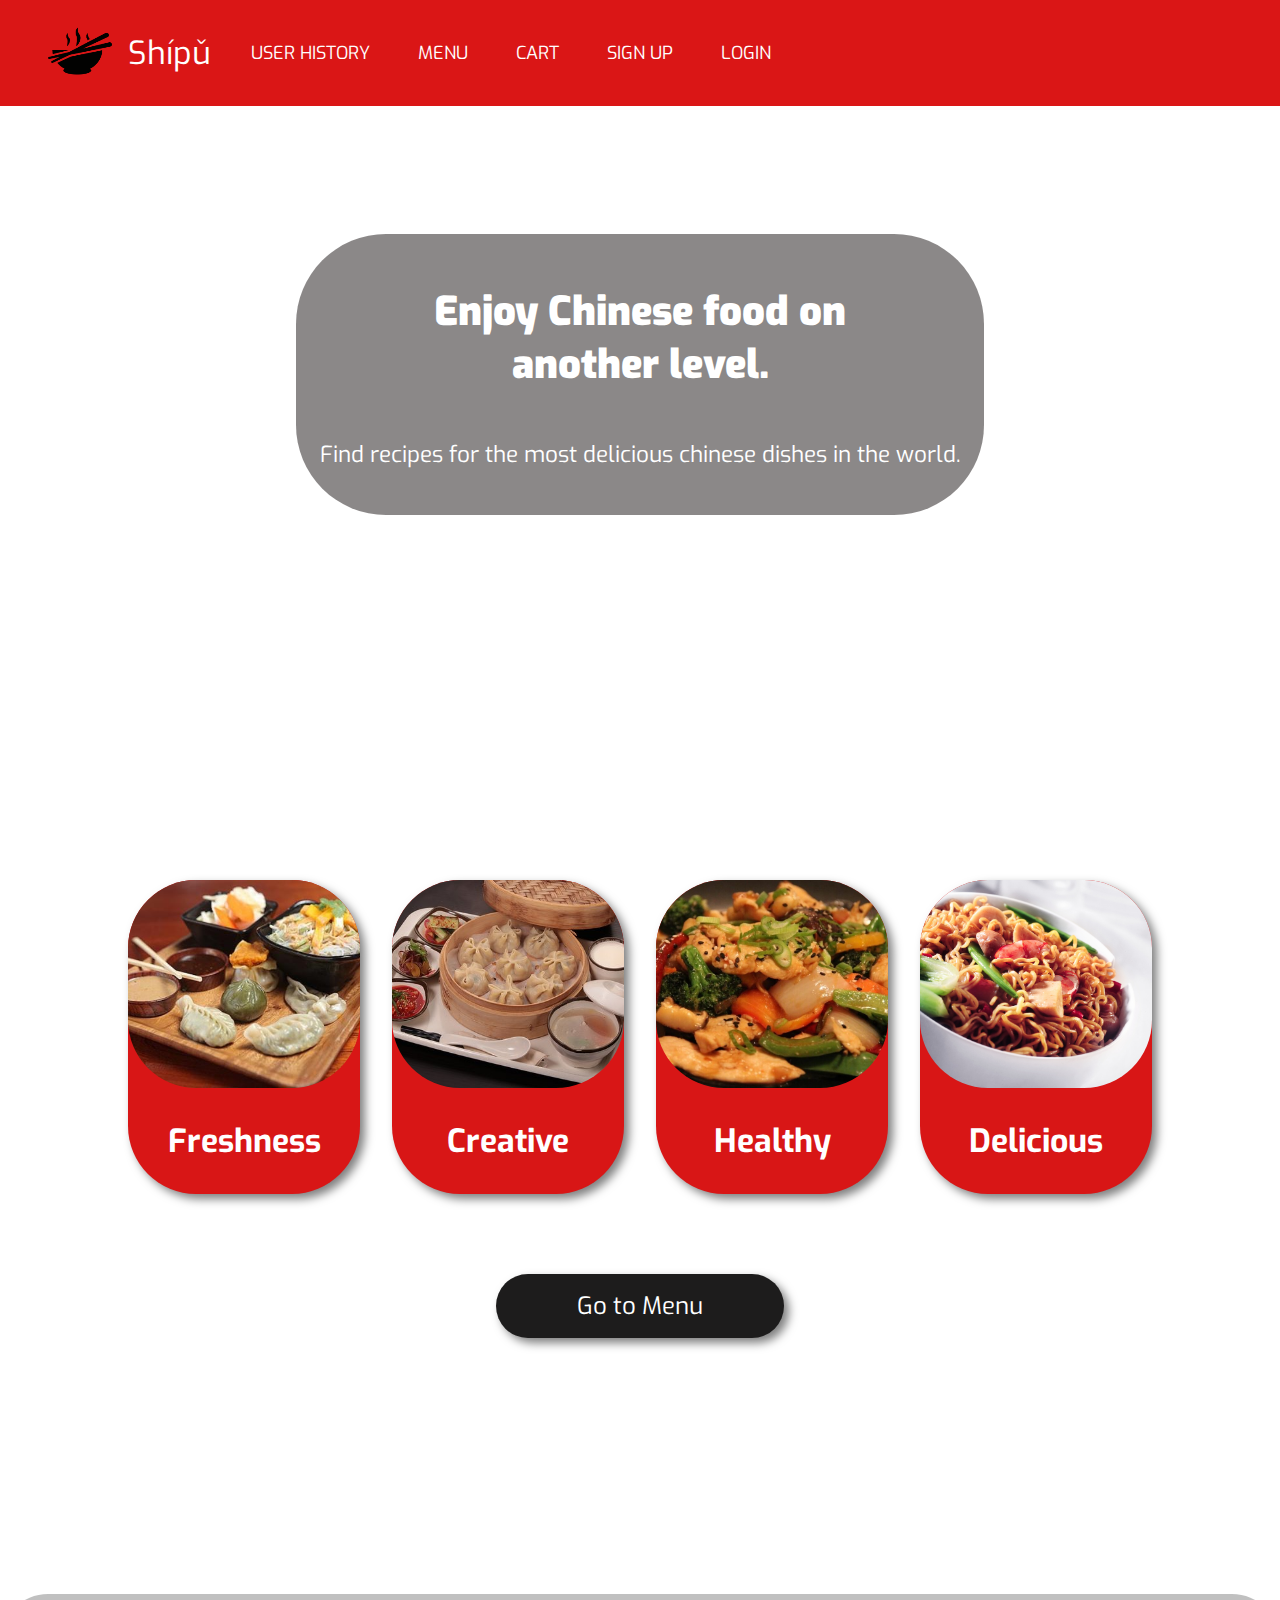
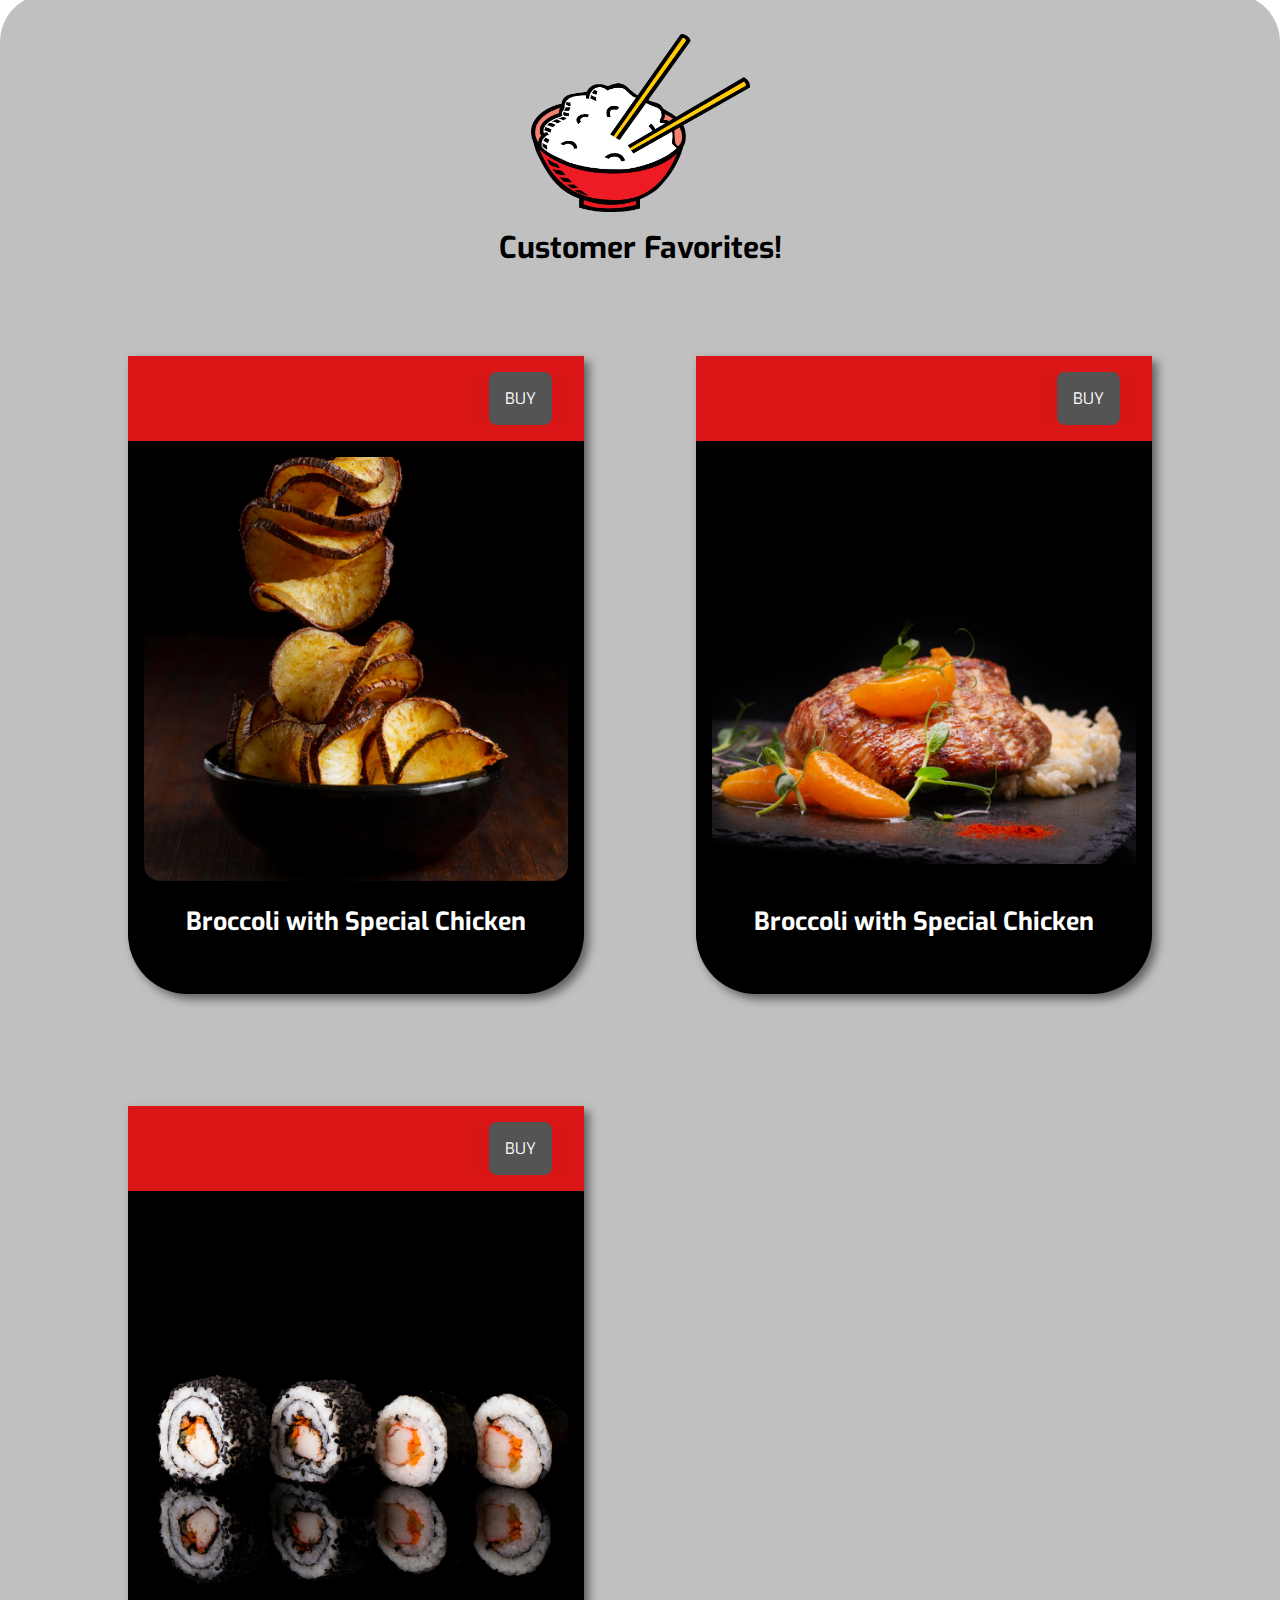
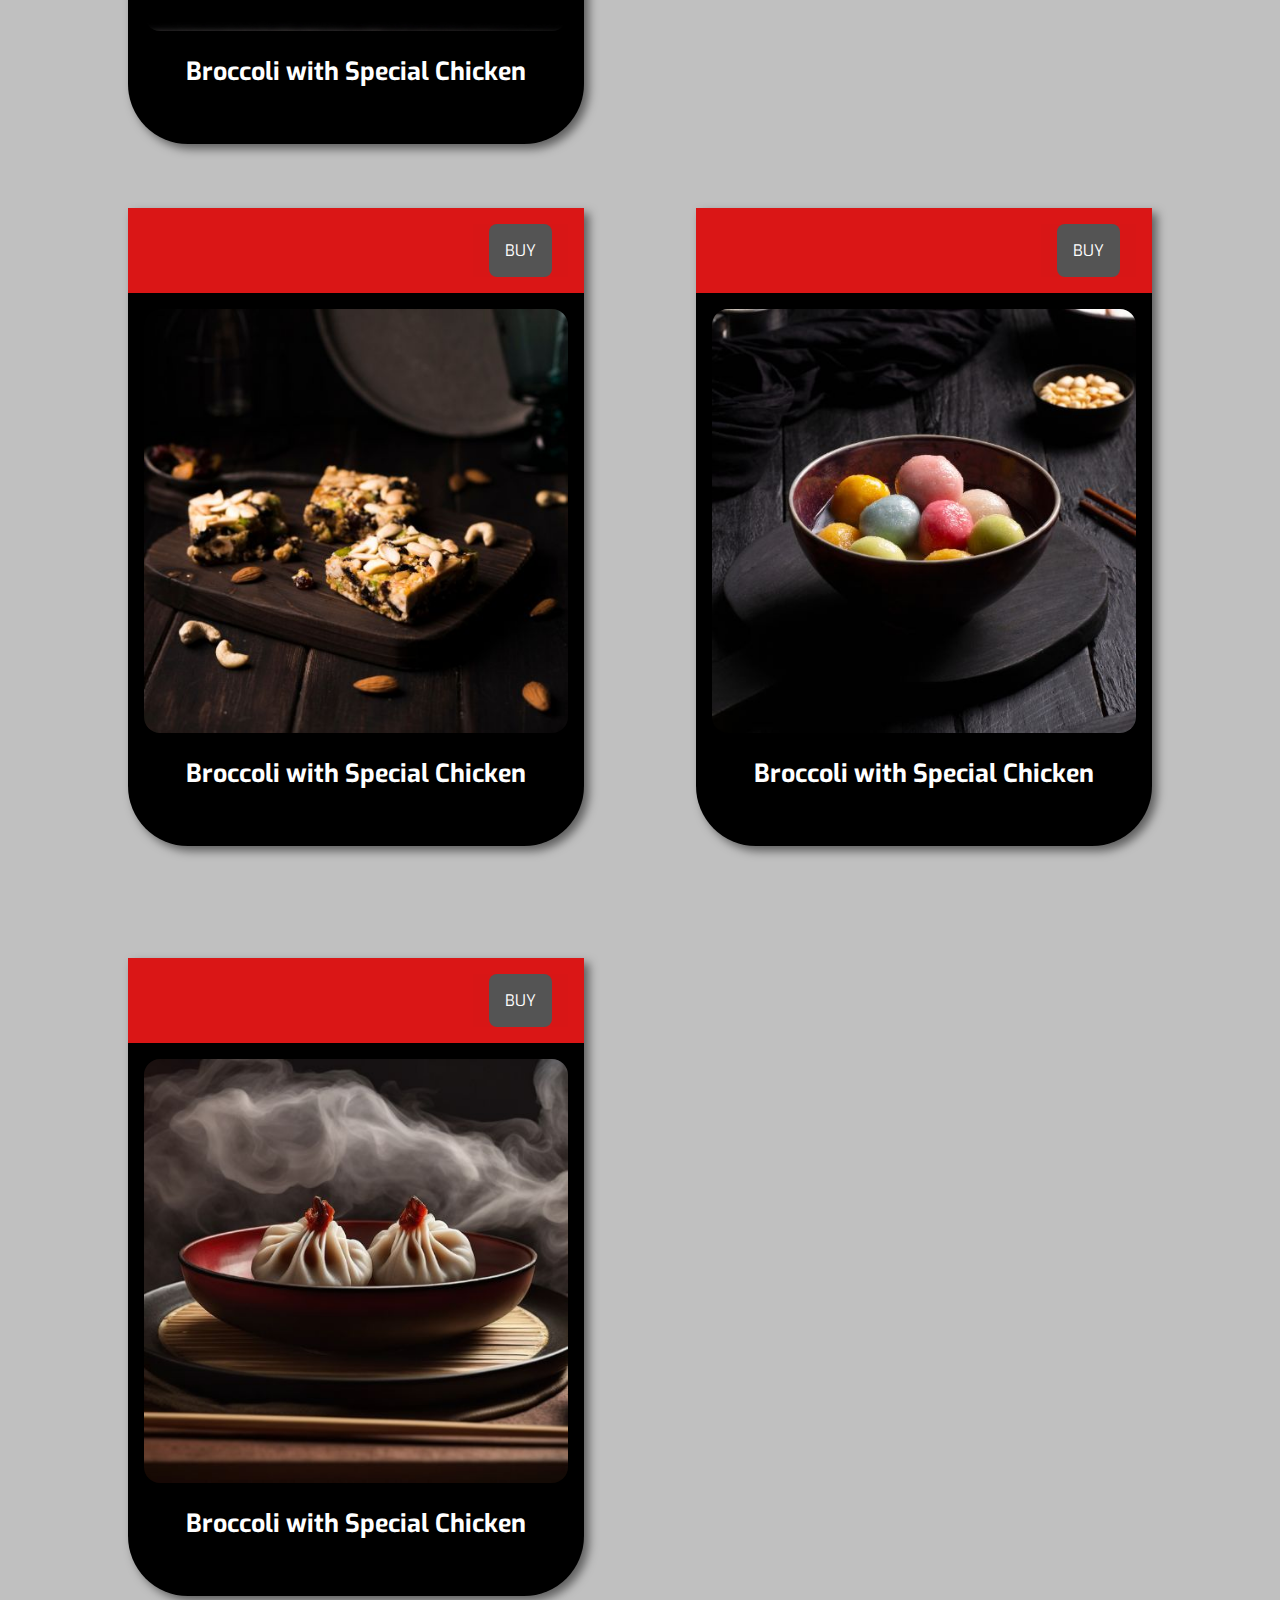
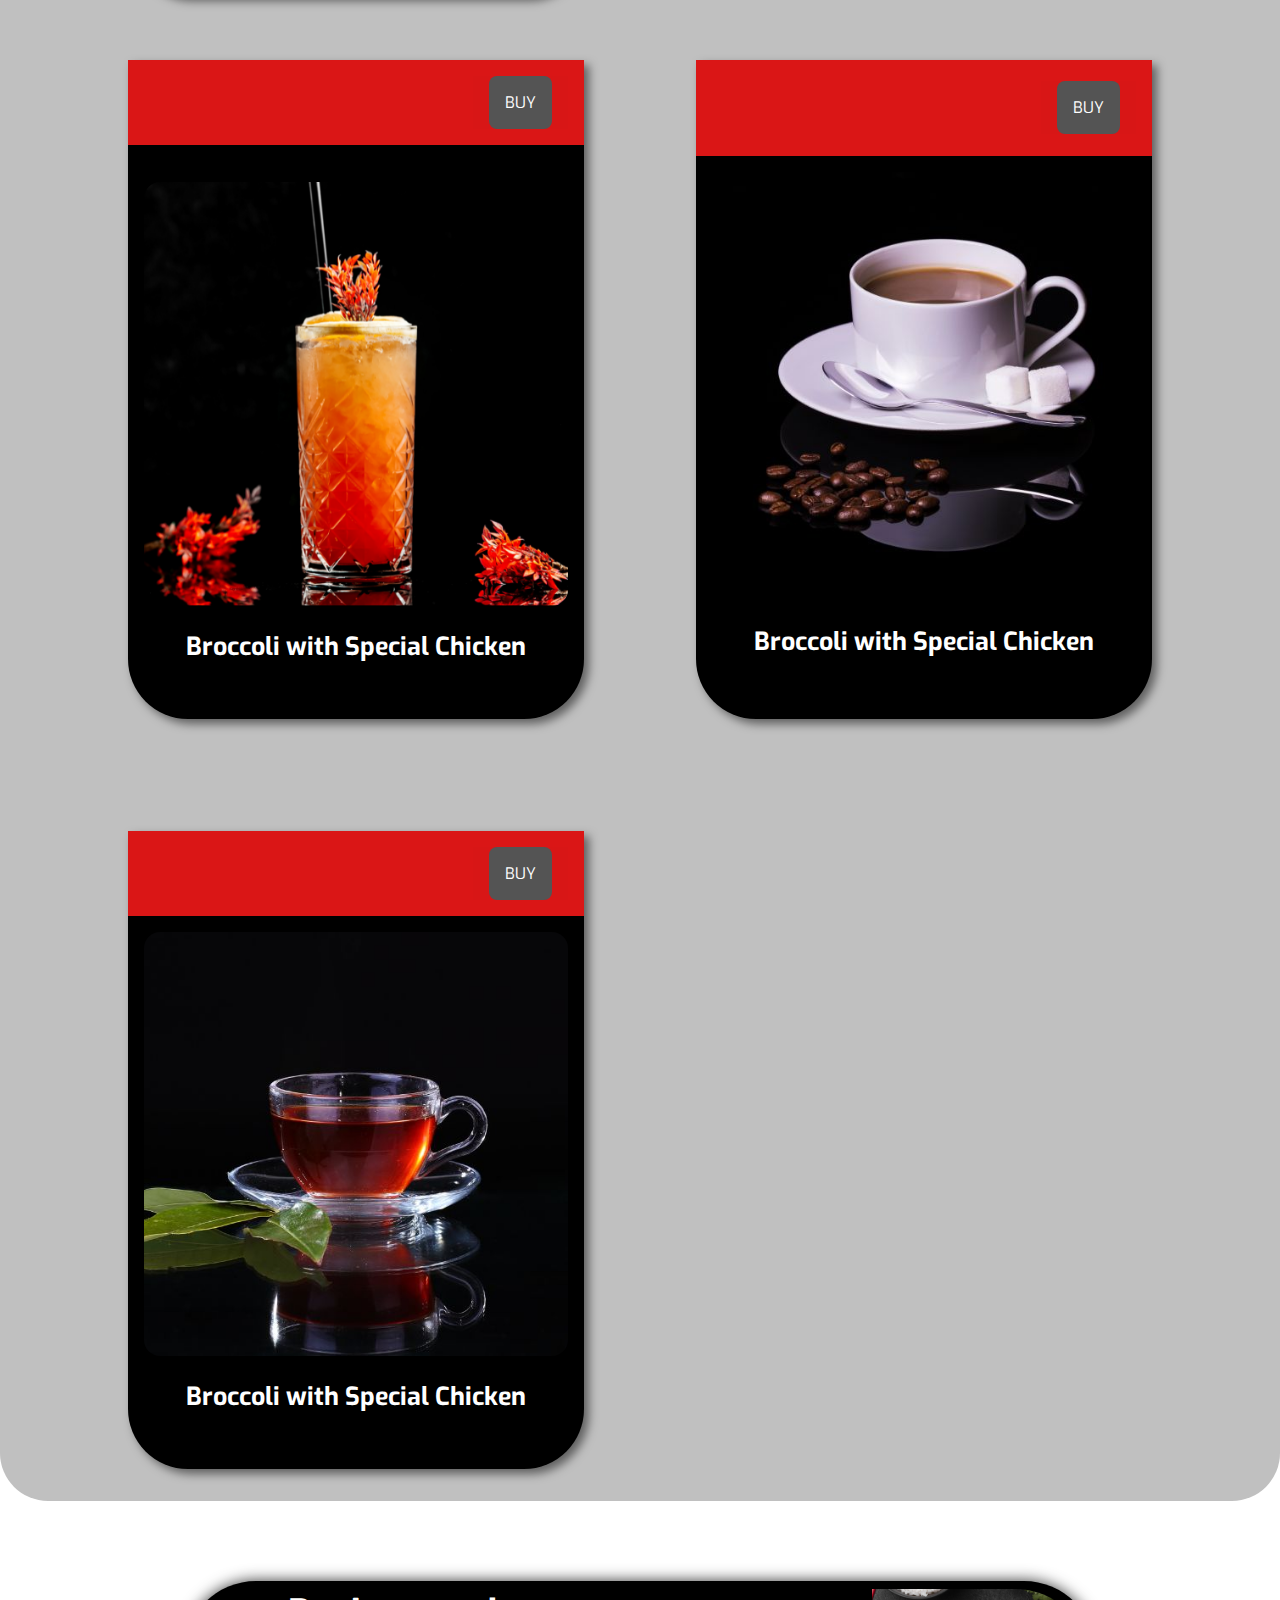
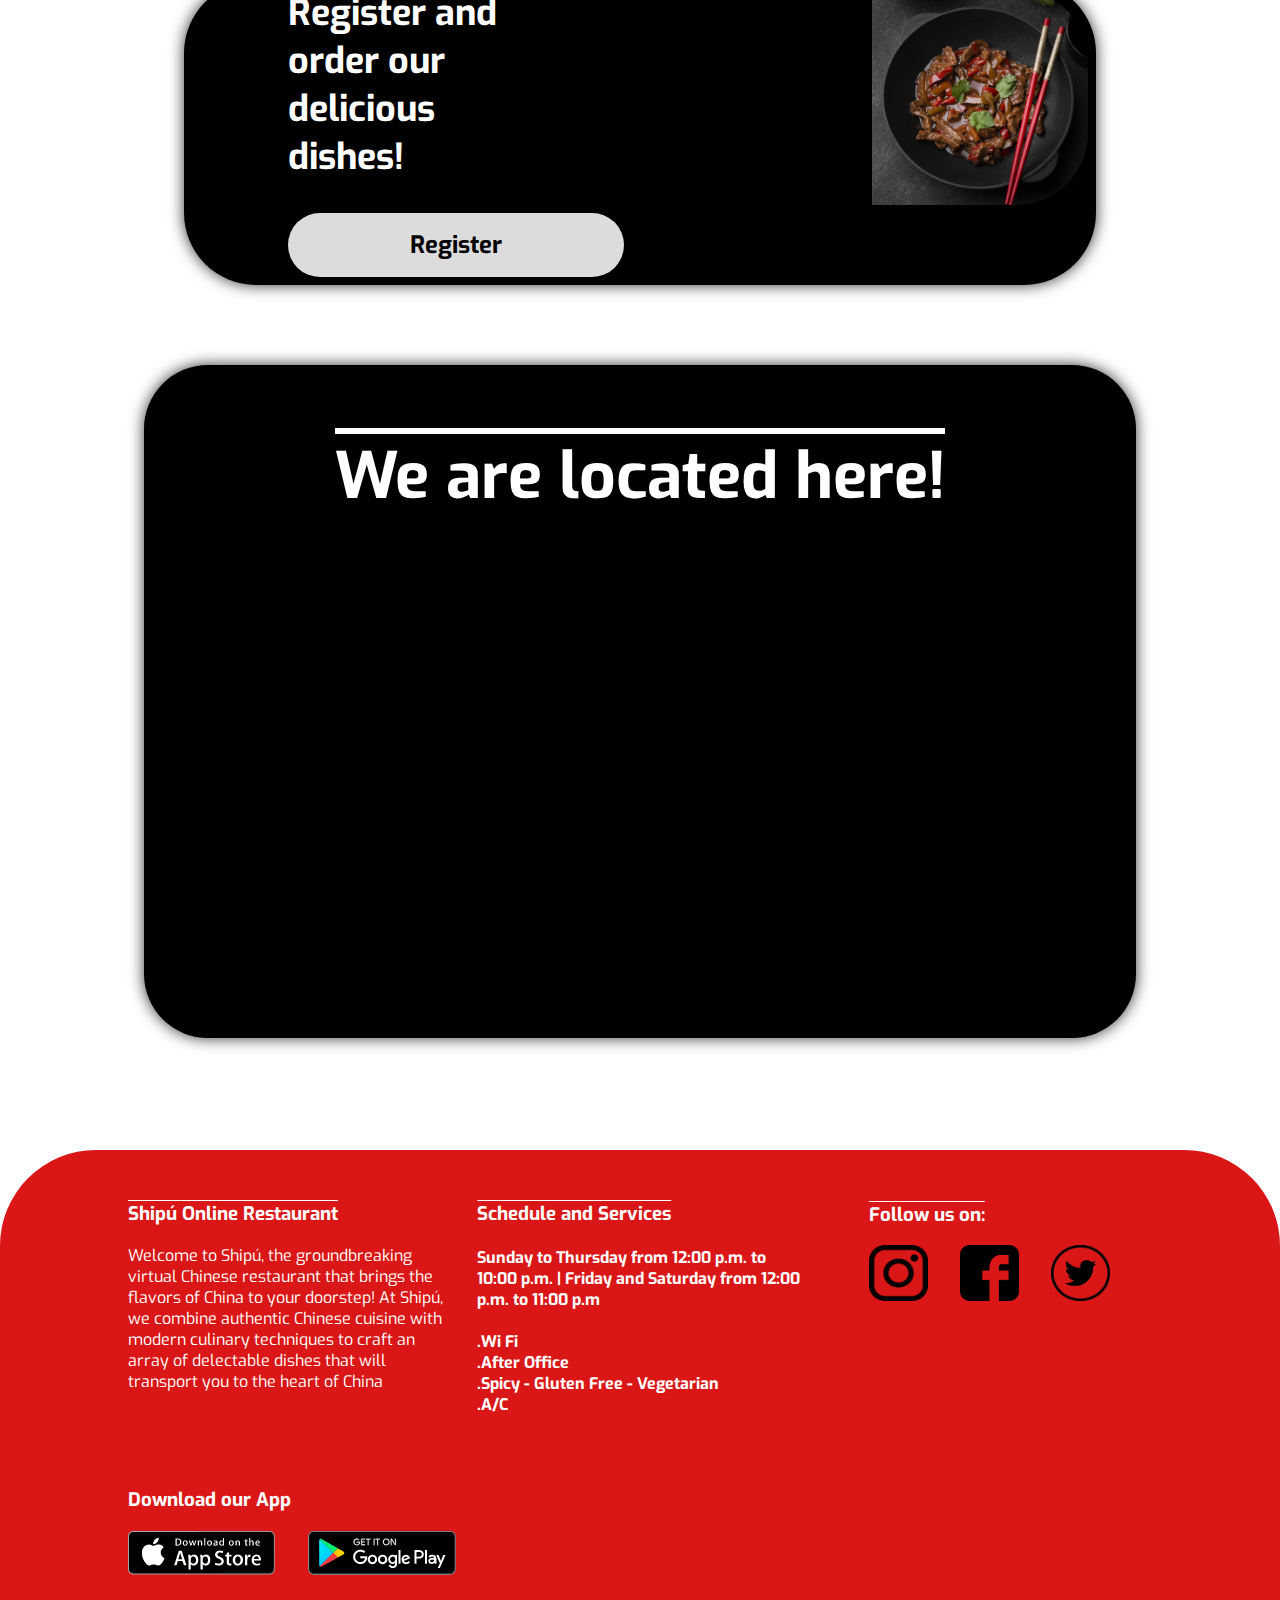
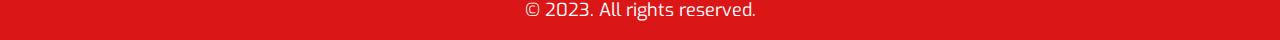
==== commit 1d1f2bca: "coment'e los .html" ====
--- a/index.html
+++ b/index.html
@@ -31,7 +31,7 @@
                 </span>
             </label>
 
-
+            <!--Navigation list-->
             <ul class="nav-list">
                 <li><a class="nav-list-link" href="./history.html">USER HISTORY</a></li>
                 <li><a class="nav-list-link" href="./menu.html">MENU</a></li>
@@ -43,6 +43,7 @@
 
         </nav>
 
+        <!--Container of the text presentation-->
         <div class="headerTextContainer">
             <h1 class="hero-title">Enjoy Chinese food on <br>another level.</h1>
             <p class="hero-text"> Find recipes for the most delicious chinese dishes in the world.</p>
@@ -580,8 +581,13 @@
         </section>
         <p class="footer-legal">&copy; 2023. All rights reserved.</p>
     </footer>
-
+    
+      <!--End footer-->
+
+       <!--Javascript connection -->
     <script src="main.js"></script>
+
+
 </body>
 
 </html>